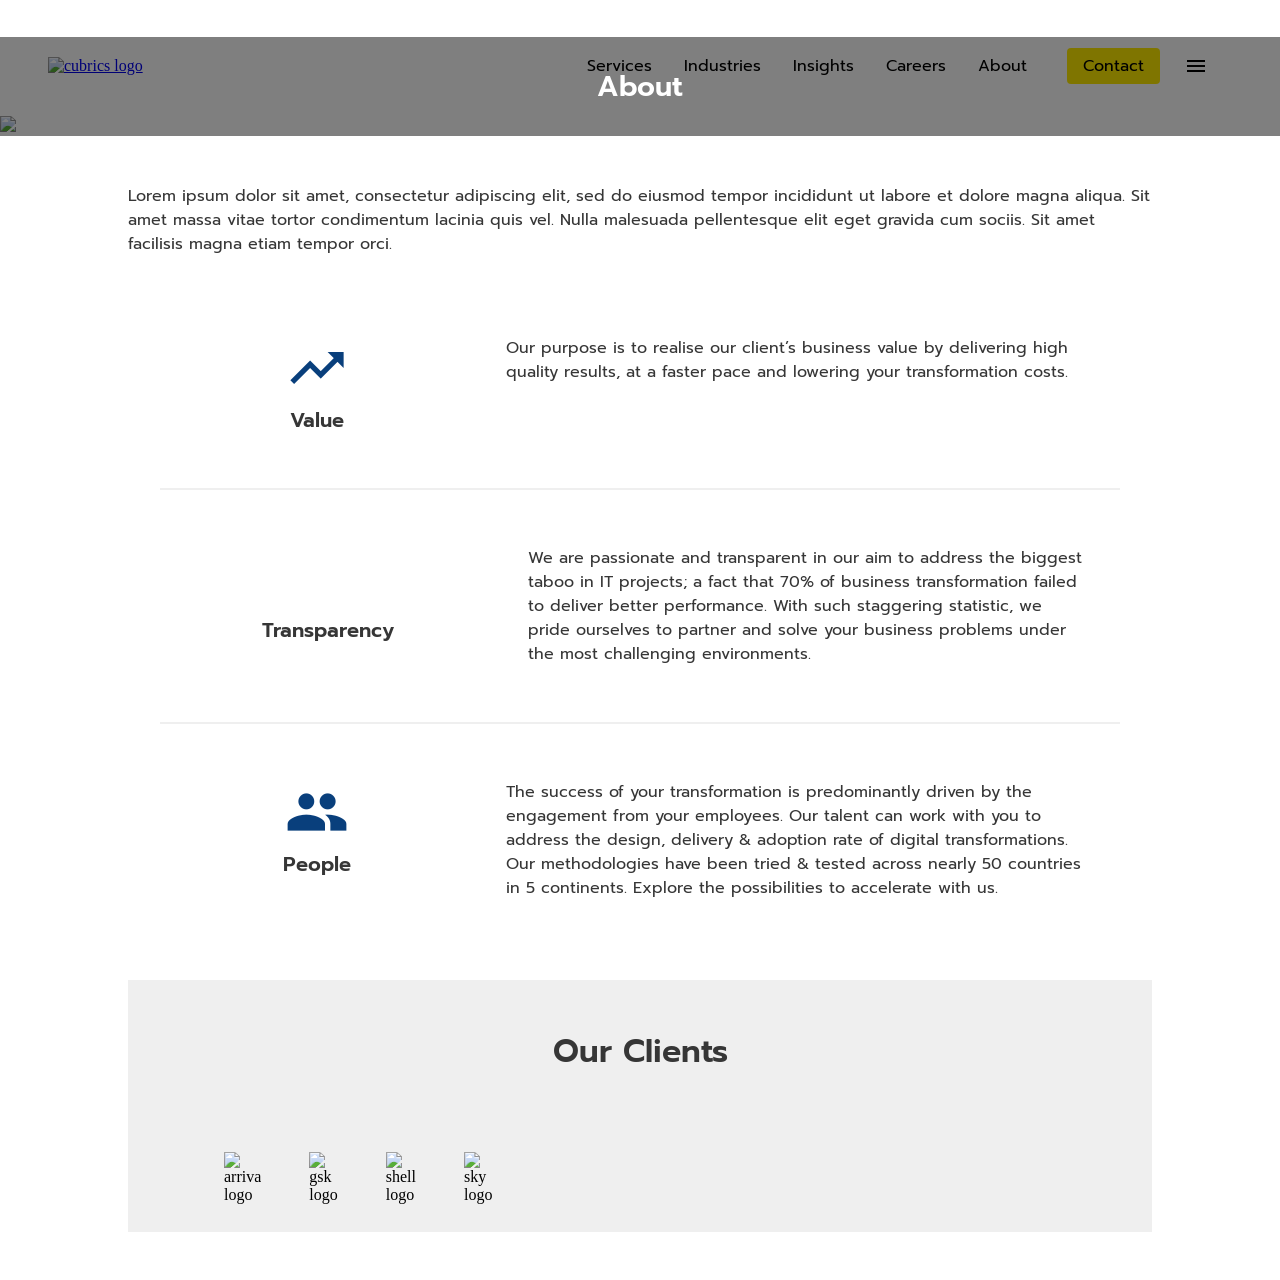
==== index.html @ ab149c29 "Add files via upload" ====
<!DOCTYPE html>
<html>
  <head>
    <meta
      charset="UTF-8"
      name="viewport"
      content="width=device-width, initial-scale=1"
    />
    <title>Cubrics - About</title>
    <link rel="stylesheet" type="text/css" href="./stylesheet.css" />
    <link rel="preconnect" href="https://fonts.gstatic.com" />
    <link
      href="https://fonts.googleapis.com/css2?family=Prompt&display=swap"
      rel="stylesheet"
    />
    <link
      rel="stylesheet"
      href="https://cdnjs.cloudflare.com/ajax/libs/font-awesome/4.7.0/css/font-awesome.min.css"
    />
    <link
      href="https://fonts.googleapis.com/icon?family=Material+Icons"
      rel="stylesheet"
    />
  </head>

  <body>
    <div class="container">
      <div class="navigation" id="myNavigation">
        <a href="https://www.cubrics.co.uk"
          ><img src="images/logo.png" alt="cubrics logo"
        /></a>
        <div class="navigationItems">
          <div>
            <a class="navigationButton" href="services.html">Services</a>
          </div>
          <div>
            <a class="navigationButton" href="industries.html">Industries</a>
          </div>
          <div>
            <a class="navigationButton" href="insights.html">Insights</a>
          </div>
          <div><a class="navigationButton" href="careers.html">Careers</a></div>
          <div><a class="navigationButton" href="about.html">About</a></div>
          <div class="navigationCta">
            <a href="mailto:margaret.khor@cubrics.co.uk"
              ><button class="primaryButton">Contact</button></a
            >
          </div>
          <a href="javascript:void(0);" onclick="myFunction()"
            ><span class="material-icons navigationHamburger">menu</span></a
          >
        </div>
      </div>
    </div>

    <div class="herobanner">
      <img src="images/hero-banner-shiny-building.png" />
      <div class="herobannerTextbox">
        <div class="herobannerText">About</div>
      </div>
    </div>

    <div class="content">
      <div class="paragraph">
        <p>
          Lorem ipsum dolor sit amet, consectetur adipiscing elit, sed do
          eiusmod tempor incididunt ut labore et dolore magna aliqua. Sit amet
          massa vitae tortor condimentum lacinia quis vel. Nulla malesuada
          pellentesque elit eget gravida cum sociis. Sit amet facilisis magna
          etiam tempor orci.
        </p>
      </div>

      <div class="cards">
        <div class="cardUSP">
          <div class="cardUSPIcon">
            <span class="material-icons md-64">trending_up</span>
            <h5>Value</h5>
          </div>
          <div class="cardUSPText">
            <p>
              Our purpose is to realise our client’s business value by
              delivering high quality results, at a faster pace and lowering
              your transformation costs.
            </p>
          </div>
        </div>
        <hr class="dividerCard" />
        <div class="cardUSP">
          <div class="cardUSPIcon">
            <span class="material-icons md-64">support</span>
            <h5>Transparency</h5>
          </div>
          <div class="cardUSPText">
            <p>
              We are passionate and transparent in our aim to address the
              biggest taboo in IT projects; a fact that 70% of business
              transformation failed to deliver better performance. With such
              staggering statistic, we pride ourselves to partner and solve your
              business problems under the most challenging environments.
            </p>
          </div>
        </div>
        <hr class="dividerCard" />
        <div class="cardUSP">
          <div class="cardUSPIcon">
            <span class="material-icons md-64">people</span>
            <h5>People</h5>
          </div>
          <div class="cardUSPText">
            <p>
              The success of your transformation is predominantly driven by the
              engagement from your employees. Our talent can work with you to
              address the design, delivery & adoption rate of digital
              transformations. Our methodologies have been tried & tested across
              nearly 50 countries in 5 continents. Explore the possibilities to
              accelerate with us.
            </p>
          </div>
        </div>
      </div>

      <div class="content-dark">
        <div class="contentHeader"><h3>Our Clients</h3></div>
        <div class="logoClients logoClient">
          <img
            class="logoClient"
            src="images/logo-arriva.png"
            alt="arriva logo"
          />
          <img class="logoClient" src="images/logo-gsk.png" alt="gsk logo" />
          <img
            class="logoClient"
            src="images/logo-shell.png"
            alt="shell logo"
          />
          <img class="logoClient" src="images/logo-sky.png" alt="sky logo" />
        </div>
      </div>
    </div>

    <script>
      function myFunction() {
        var x = document.getElementById("myNavigation");
        if (x.className === "navigation") {
          x.className += " responsive";
        } else {
          x.className = "navigation";
        }
      }
    </script>
  </body>
</html>
---- stylesheet.css ----
/* Body */
body {
  margin: 0px auto;
  background-color: #ffffff;
  /*
  background-color: blue;
  */
}

.container {
  max-width: 1284px;
  margin: auto;
  padding: 48px 48px 32px 48px;
}

.content {
  max-width: 1024px;
  margin: auto;
  padding: 0px 48px;
}

.content-dark {
  max-width: 1024px;
  margin: auto;
  padding: 0px 48px;
  background-color: #efefef;
}

@media screen and (max-width: 768px) {
  .container {
    padding: 24px 24px 16px 24px;
  }

  .content,
  .content-dark {
    padding: 0px 24px;
  }
}

/* Colour */
.primarycolourDefault {
  background-color: #1f7fd1;
}

.primarycolourLight {
  background-color: #e4f2ff;
}

.primarycolourDark {
  background-color: #093f7c;
}
.secondarycolourDefault {
  background-color: #ffec00;
}

.secondarycolourLight {
  background-color: #fff7b2;
}

.secondarycolourLightText {
  color: #ffffff;
}

.secondarycolourDark {
  background-color: #f4db00;
}

.tertiarycolourDefault {
  background-color: #f29100;
}

.tertiarycolourDefaultText {
  color: #202124;
}

.tertiarycolourLight {
  background-color: #ffdfb7;
}

.tertiarycolourDark {
  background-color: #e27e00;
}

/* Typography */
h1,
h2,
h3,
h4,
h5,
h6,
p,
.herobannerText {
  font-family: "prompt", Calibri, sans-serif;
  color: #363636;
  margin: 0px;
}

h1 {
  font-size: 48px;
  font-weight: 600;
  line-height: 64px;
}

h2 {
  font-size: 40px;
  font-weight: 600;
  line-height: 56px;
}

h3 {
  font-size: 32px;
  font-weight: 600;
  line-height: 48px;
}

h4 {
  font-size: 24px;
  font-weight: 600;
  line-height: 32px;
}

h5 {
  font-size: 20px;
  font-weight: 600;
  line-height: 24px;
}

h6 {
  font-size: 16px;
  font-weight: 600;
  line-height: 24px;
}

p {
  font-size: 16px;
  font-weight: 400;
  line-height: 24px;
}

/* Icons */
.material-icons.md-64 {
  font-size: 64px;
  color: #093f7c;
  margin-bottom: 8px;
}

/* Buttons */
.primaryButton {
  font-family: "prompt", Calibri, sans-serif;
  font-size: 16px;
  font-weight: 400;
  line-height: 24px;
  color: #000000;
  background-color: #ffec00;
  padding: 6px 16px;
  border: 0px;
  border-radius: 4px;
  cursor: pointer;
}

.primaryButton:hover {
  background-color: #fff7b2;
}

.primaryButton:active {
  background-color: #f4db00;
}

/* Card */
.cards {
  padding: 32px;
}

/* Card - Blocks */

.cardBlocks {
  display: flex;
  flex-direction: row;
  justify-content: space-between;
  background-color: #efefef;
  padding: 32px;
  border: none;
}

.cardBlock {
  flex: 1;
  flex-direction: column;
  align-items: center;
  background-color: #ffffff;
  padding: 0px 16px;
  border: none;
  border-radius: 4px;
  margin: 0px 16px;
}

.cardBlock p {
  padding: 16px 0px;
}

/* Card - Horizontal */
.cardHorizontal {
  display: flex;
  flex-direction: row;
  align-items: flex-start;
  padding: 32px;
  border: 2px solid #efefef;
  margin-bottom: 32px;
}

.cardHorizontal img {
  width: 30%;
}

.cardHorizontalParagraph {
  width: 70%;
  padding-left: 32px;
}

.cardHorizontalParagraph h5 {
  color: #1f7fd1;
  padding-bottom: 16px;
}

@media screen and (max-width: 768px) {
  .cardHorizontal {
    flex-direction: column;
    align-items: stretch;
  }

  .cardHorizontal img {
    width: auto;
    padding: 32px;
  }

  .cardHorizontalParagraph {
    width: auto;
    padding-left: 0px;
  }
}

.cardUSP {
  display: flex;
  flex-direction: row;
  padding: 48px 0px;
}

.cardUSPIcon {
  display: flex;
  flex-direction: column;
  width: 35%;
  text-align: center;
}

.cardUSPText {
  width: 65%;
  padding: 0px 32px;
}

@media screen and (max-width: 768px) {
  .cardUSPIcon {
    width: 40%;
  }

  .cardUSPText {
    width: 60%;
  }
}

@media screen and (min-width: 1284px) {
  .cardUSPIcon {
    width: 25%;
  }

  .cardUSPText {
    width: 75%;
  }
}

/* Divider */
.divider {
  height: 4px;
  background-color: #f29100;
  border: none;
  margin: 0% 40%;
}

.dividerCard {
  height: 2px;
  background-color: #efefef;
  border: none;
}

/* Headings */
.contentHeader {
  text-align: center;
  padding: 48px 0px 16px 0px;
}

/* Hero Banners */
.herobanner {
  position: relative;
}

.herobanner img {
  width: 100%;
  height: auto;
}

@media screen and (max-width: 768px) {
  .herobanner {
    max-height: 320px;
    overflow: hidden;
  }

  .herobanner img {
    min-height: 100%;
    min-width: 100%;
  }
}

@media screen and (min-width: 1284px) {
  .herobanner {
    max-height: 480px;
    overflow: hidden;
  }

  .herobanner img {
    min-height: 100%;
    min-width: 100%;
  }
}

.herobannerText {
  text-align: center;
  color: #ffffff;
  font-size: 28px;
  font-weight: 600;
  margin: 28px;
}

.herobannerTextbox {
  width: 100%;
  position: absolute;
  bottom: 0px;
  background: rgba(0, 0, 0, 0.5);
}

@media screen and (max-width: 768px) {
  .herobannerText {
    text-align: center;
    color: #ffffff;
    font-size: 24px;
    font-weight: 600;
    margin: 24px;
  }
}

@media screen and (min-width: 1284px) {
  .herobannerText {
    text-align: center;
    color: #ffffff;
    font-size: 32px;
    font-weight: 600;
    margin: 32px;
  }
}

/* Logo */
.logoClients {
  display: flex;
  flex-direction: row;
  height: 80px;
  width: 144px;
  margin: 48px 0px;
}

.logoClient {
  padding: 6px 24px;
}

/* Navigation */
.navigation {
  display: flex;
  justify-content: space-between;
  align-items: center;
  flex-wrap: wrap;
}

.navigation img {
  width: auto;
  height: 63px;
}

.navigationItems {
  display: flex;
  justify-content: flex-end;
  align-items: center;
}

.navigationButton {
  font-family: "prompt", Calibri, sans-serif;
  font-size: 16px;
  font-weight: 400;
  color: #000000;
  text-decoration: none;
  background-color: #ffffff;
  padding: 6px 16px;
  border: 0px;
  cursor: pointer;
}

.navigationButton:hover {
  border-bottom: 4px solid #ffec00;
}

.navigationButton:active {
  border-bottom: 4px solid #ffec00;
}

.navigationCta {
  margin-left: 24px;
}

.navigationHamburger {
  color: #000000;
  padding: 6px 24px;
}

@media screen and (max-width: 600px) {
  .navigation a:not(:first-child) {
    display: none;
  }
  .navigation a.material-icons {
    float: right;
    display: block;
  }
}

@media screen and (max-width: 600px) {
  .navigation.responsive {
    position: relative;
  }
  .navigation.responsive .icon {
    position: absolute;
    right: 0;
    top: 0;
  }
  .navigation.responsive a {
    float: none;
    display: block;
    text-align: left;
  }
  .navigation.responsive .dropdown {
    float: none;
  }
  .navigation.responsive .dropdown-content {
    position: relative;
  }
  .navigation.responsive .dropdown .dropbtn {
    display: block;
    width: 100%;
    text-align: left;
  }
}

/* Paragraph */
.paragraph {
  padding: 48px 0px 0px 0px;
}
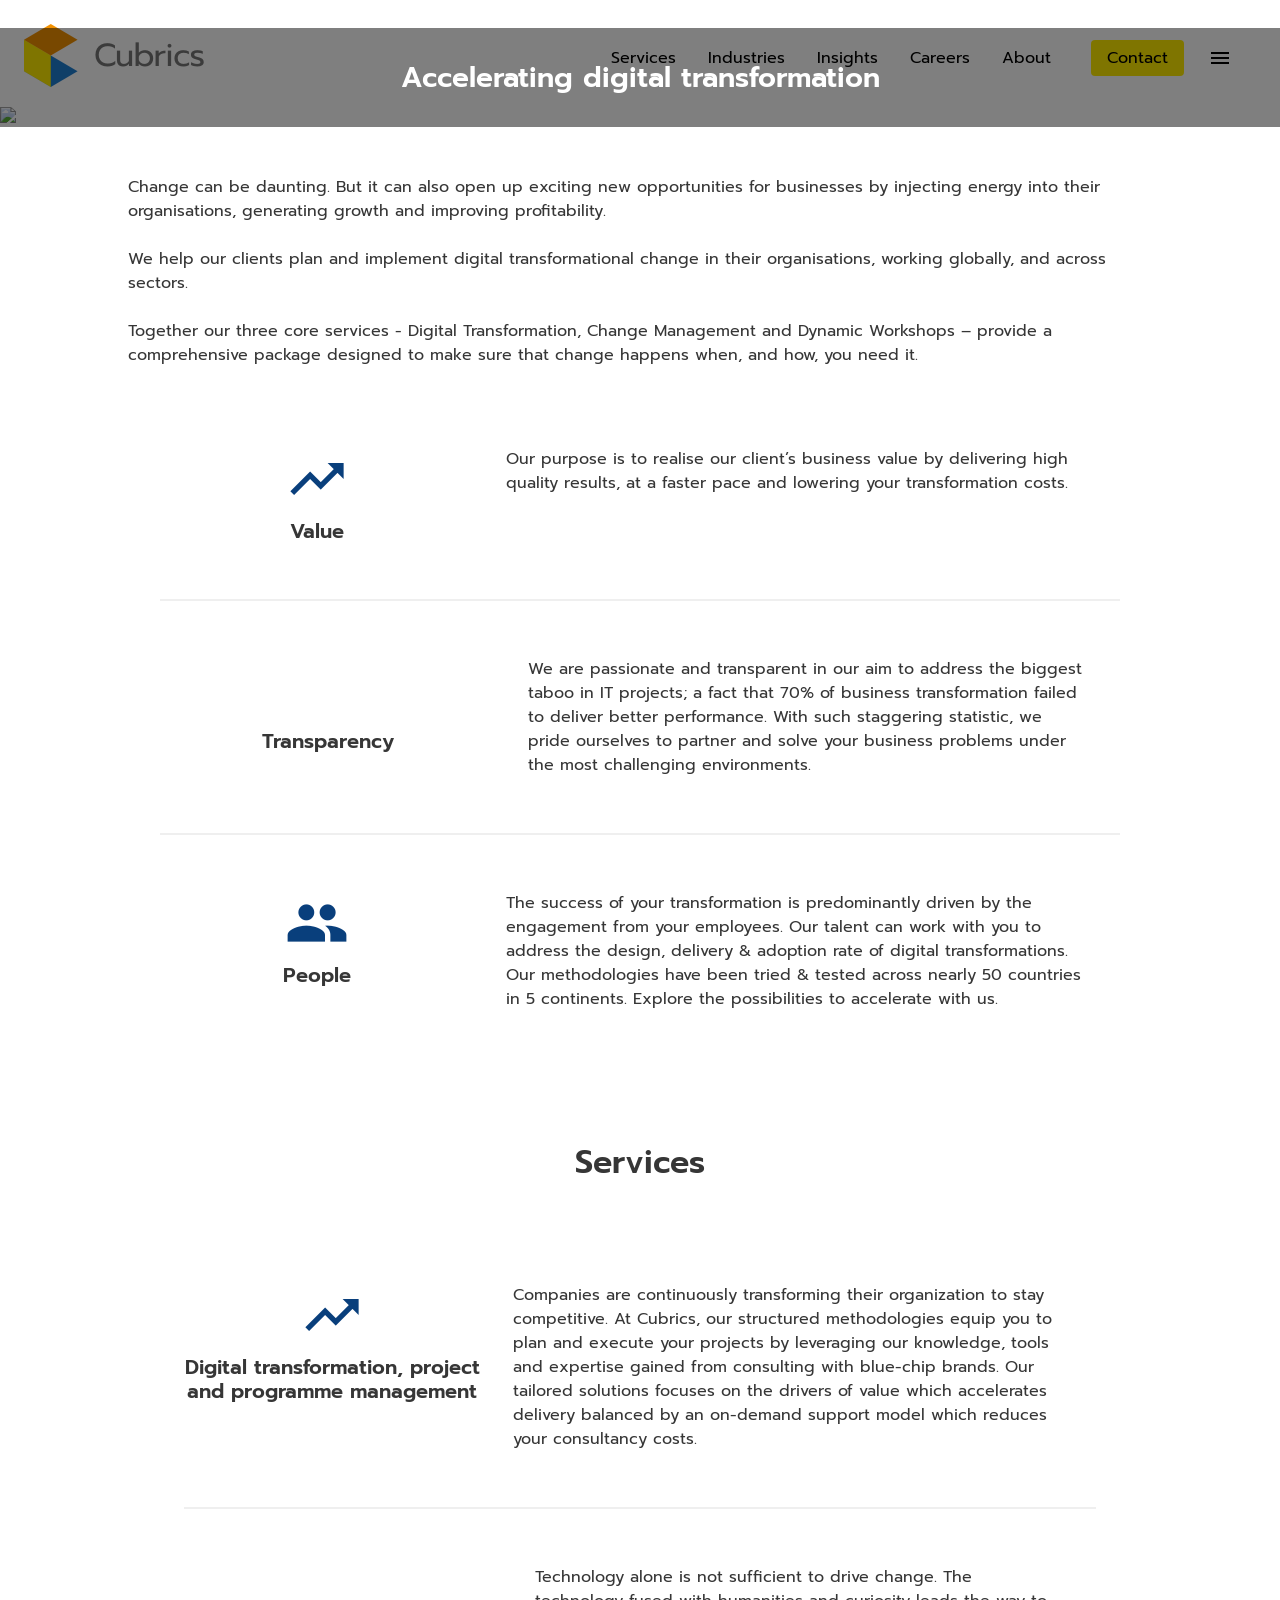
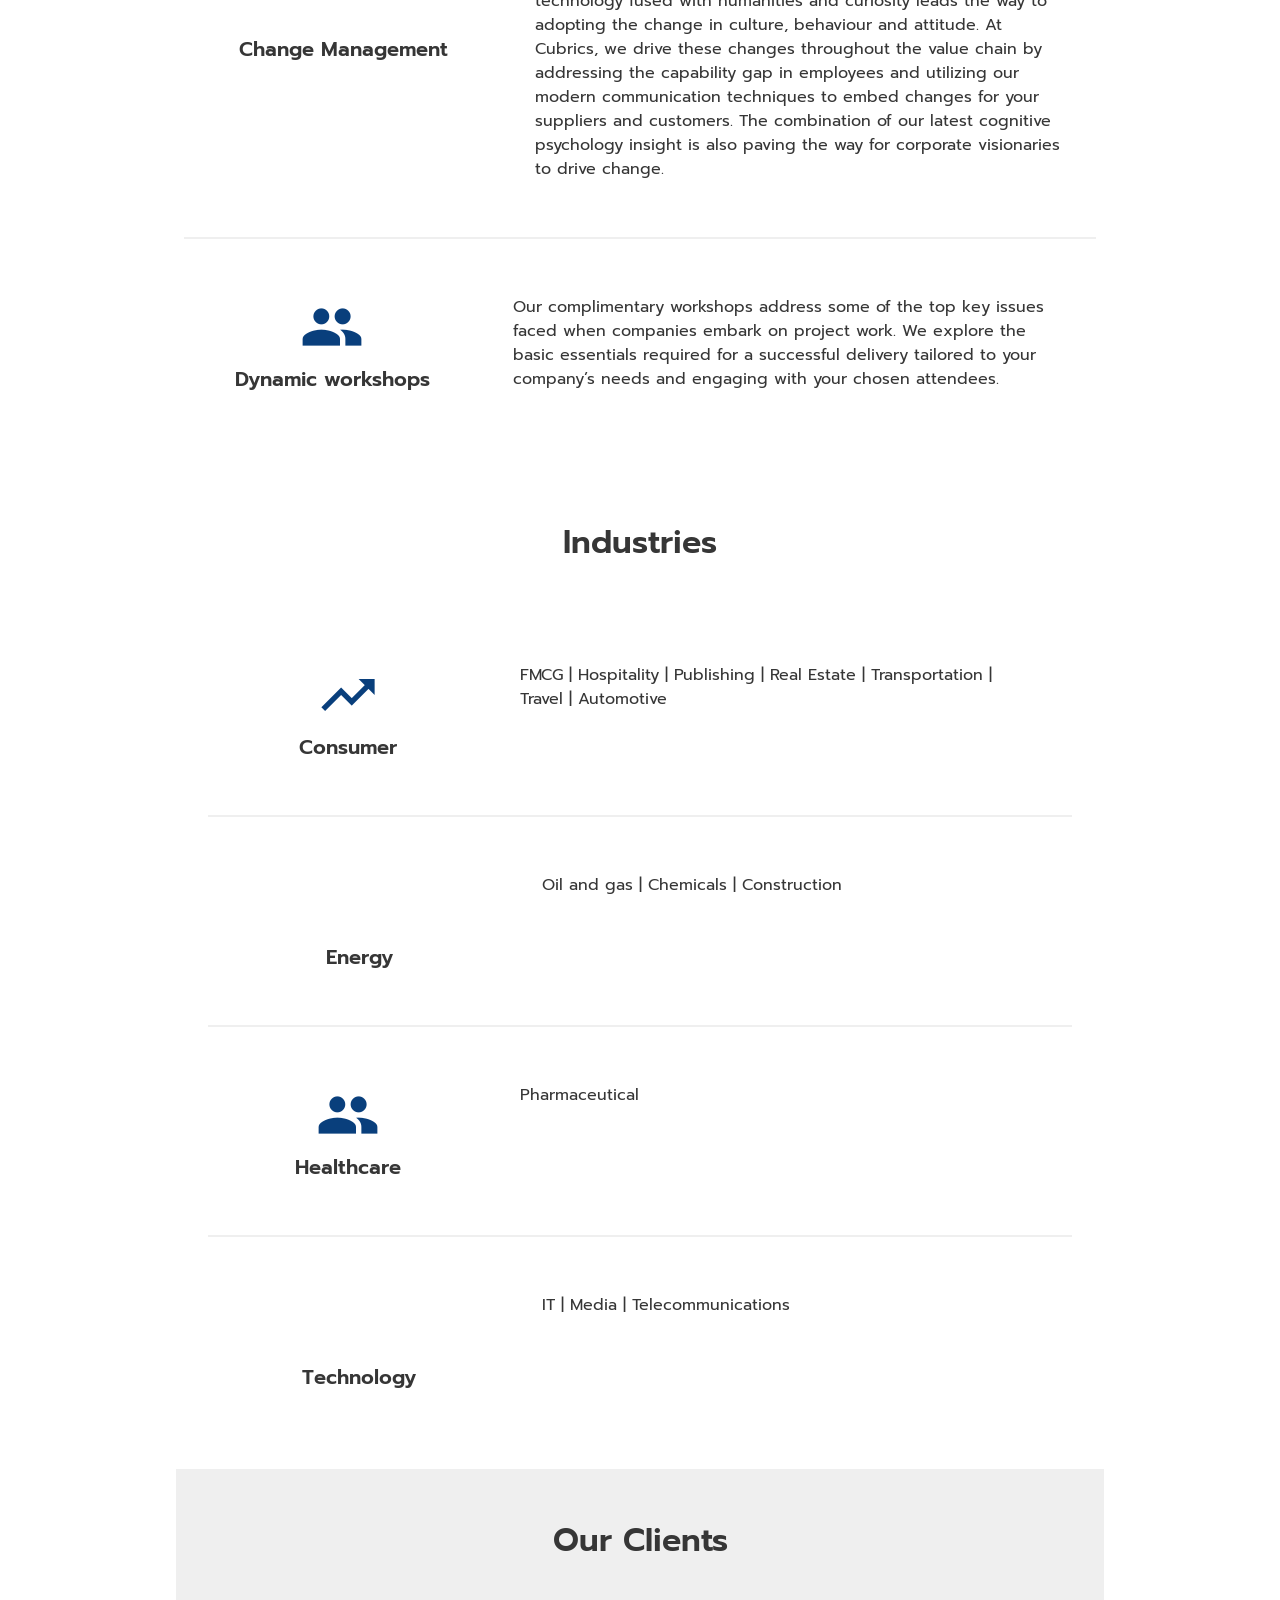
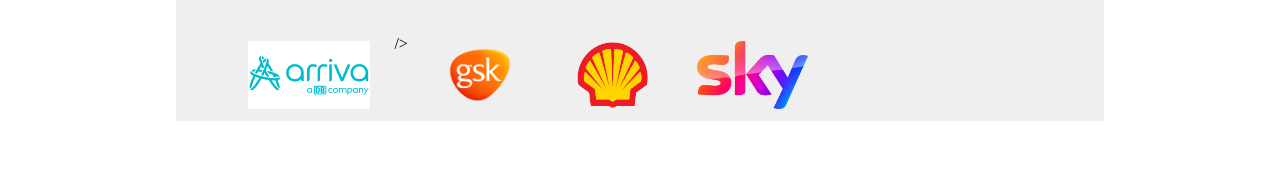
==== commit 281787e8: "Add files via upload" ====
--- a/index.html
+++ b/index.html
@@ -56,18 +56,19 @@
     <div class="herobanner">
       <img src="images/hero-banner-shiny-building.png" />
       <div class="herobannerTextbox">
-        <div class="herobannerText">About</div>
+        <div class="herobannerText">Accelerating digital transformation</div>
       </div>
     </div>
 
     <div class="content">
       <div class="paragraph">
         <p>
-          Lorem ipsum dolor sit amet, consectetur adipiscing elit, sed do
-          eiusmod tempor incididunt ut labore et dolore magna aliqua. Sit amet
-          massa vitae tortor condimentum lacinia quis vel. Nulla malesuada
-          pellentesque elit eget gravida cum sociis. Sit amet facilisis magna
-          etiam tempor orci.
+          Change can be daunting. But it can also open up exciting new opportunities for businesses by injecting 
+          energy into their organisations, generating growth and improving profitability. <br><br>
+          We help our clients plan and implement digital transformational change in their organisations, working globally, 
+          and across sectors. <br><br>
+          Together our three core services - Digital Transformation, Change Management and Dynamic Workshops – provide a 
+          comprehensive package designed to make sure that change happens when, and how, you need it. 
         </p>
       </div>
 
@@ -79,8 +80,7 @@
           </div>
           <div class="cardUSPText">
             <p>
-              Our purpose is to realise our client’s business value by
-              delivering high quality results, at a faster pace and lowering
+              Our purpose is to realise our client’s business value by delivering high quality results, at a faster pace and lowering
               your transformation costs.
             </p>
           </div>
@@ -120,13 +120,121 @@
         </div>
       </div>
 
+      <div class="content">
+        <div class="contentHeader">
+          <h3>Services</h3>
+        </div>
+
+        <div class="cards">
+          <div class="cardUSP">
+            <div class="cardUSPIcon">
+              <span class="material-icons md-64">trending_up</span>
+              <h5>Digital transformation, project and programme management</h5>
+            </div>
+            <div class="cardUSPText">
+              <p>
+                Companies are continuously transforming their organization to stay competitive. At Cubrics, 
+                our structured methodologies equip you to plan and execute your projects by leveraging our knowledge, 
+                tools and expertise gained from consulting with blue-chip brands. Our tailored solutions focuses on the 
+                drivers of value which accelerates delivery balanced by an on-demand support model which reduces your 
+                consultancy costs.
+              </p>
+            </div>
+          </div>
+          <hr class="dividerCard" />
+          <div class="cardUSP">
+            <div class="cardUSPIcon">
+              <span class="material-icons md-64">support</span>
+              <h5>Change Management</h5>
+            </div>
+            <div class="cardUSPText">
+              <p>
+                Technology alone is not sufficient to drive change. The technology fused with humanities and curiosity 
+                leads the way to adopting the change in culture, behaviour and attitude. At Cubrics, we drive these 
+                changes throughout the value chain by addressing the capability gap in employees and utilizing our modern 
+                communication techniques to embed changes for your suppliers and customers. The combination of our latest 
+                cognitive psychology insight is also paving the way for corporate visionaries to drive change.
+              </p>
+            </div>
+          </div>
+          <hr class="dividerCard" />
+          <div class="cardUSP">
+            <div class="cardUSPIcon">
+              <span class="material-icons md-64">people</span>
+              <h5>Dynamic workshops</h5>
+            </div>
+            <div class="cardUSPText">
+              <p>
+                Our complimentary workshops address some of the top key issues faced when companies embark on project work. 
+                We explore the basic essentials required for a successful delivery tailored to your company’s needs and engaging 
+                with your chosen attendees.
+              </p>
+            </div>
+          </div>
+        </div>
+
+        <div class="content">
+          <div class="contentHeader">
+            <h3>Industries</h3>
+          </div>
+
+          <div class="cards">
+            <div class="cardUSP">
+              <div class="cardUSPIcon">
+                <span class="material-icons md-64">trending_up</span>
+                <h5>Consumer</h5>
+              </div>
+              <div class="cardUSPText">
+                <p>
+                  FMCG | Hospitality | Publishing | Real Estate | Transportation | Travel | Automotive 
+                </p>
+              </div>
+            </div>
+            <hr class="dividerCard" />
+            <div class="cardUSP">
+              <div class="cardUSPIcon">
+                <span class="material-icons md-64">support</span>
+                <h5>Energy</h5>
+              </div>
+              <div class="cardUSPText">
+                <p>
+                  Oil and gas | Chemicals | Construction
+                </p>
+              </div>
+            </div>
+            <hr class="dividerCard" />
+            <div class="cardUSP">
+              <div class="cardUSPIcon">
+                <span class="material-icons md-64">people</span>
+                <h5>Healthcare</h5>
+              </div>
+              <div class="cardUSPText">
+                <p>
+                  Pharmaceutical
+                </p>
+              </div>
+            </div>
+            <hr class="dividerCard" />
+            <div class="cardUSP">
+              <div class="cardUSPIcon">
+                <span class="material-icons md-64">support</span>
+                <h5>Technology</h5>
+              </div>
+              <div class="cardUSPText">
+                <p>
+                  IT | Media | Telecommunications
+                </p>
+              </div>
+            </div>
+          </div>
+
       <div class="content-dark">
         <div class="contentHeader"><h3>Our Clients</h3></div>
         <div class="logoClients logoClient">
           <img
             class="logoClient"
             src="images/logo-arriva.png"
-            alt="arriva logo"
+            alt="arriva logo" style="max-width: 900px;" /></a>
           />
           <img class="logoClient" src="images/logo-gsk.png" alt="gsk logo" />
           <img
--- a/stylesheet.css
+++ b/stylesheet.css
@@ -22,11 +22,11 @@
 .content-dark {
   max-width: 1024px;
   margin: auto;
-  padding: 0px 48px;
+  padding: 0px 8px;
   background-color: #efefef;
 }
 
-@media screen and (max-width: 768px) {
+@media screen and (max-width: 4048px) {
   .container {
     padding: 24px 24px 16px 24px;
   }
@@ -89,6 +89,8 @@
 h5,
 h6,
 p,
+ol,
+li,
 .herobannerText {
   font-family: "prompt", Calibri, sans-serif;
   color: #363636;
@@ -131,7 +133,7 @@
   line-height: 24px;
 }
 
-p {
+p, ol, li {
   font-size: 16px;
   font-weight: 400;
   line-height: 24px;
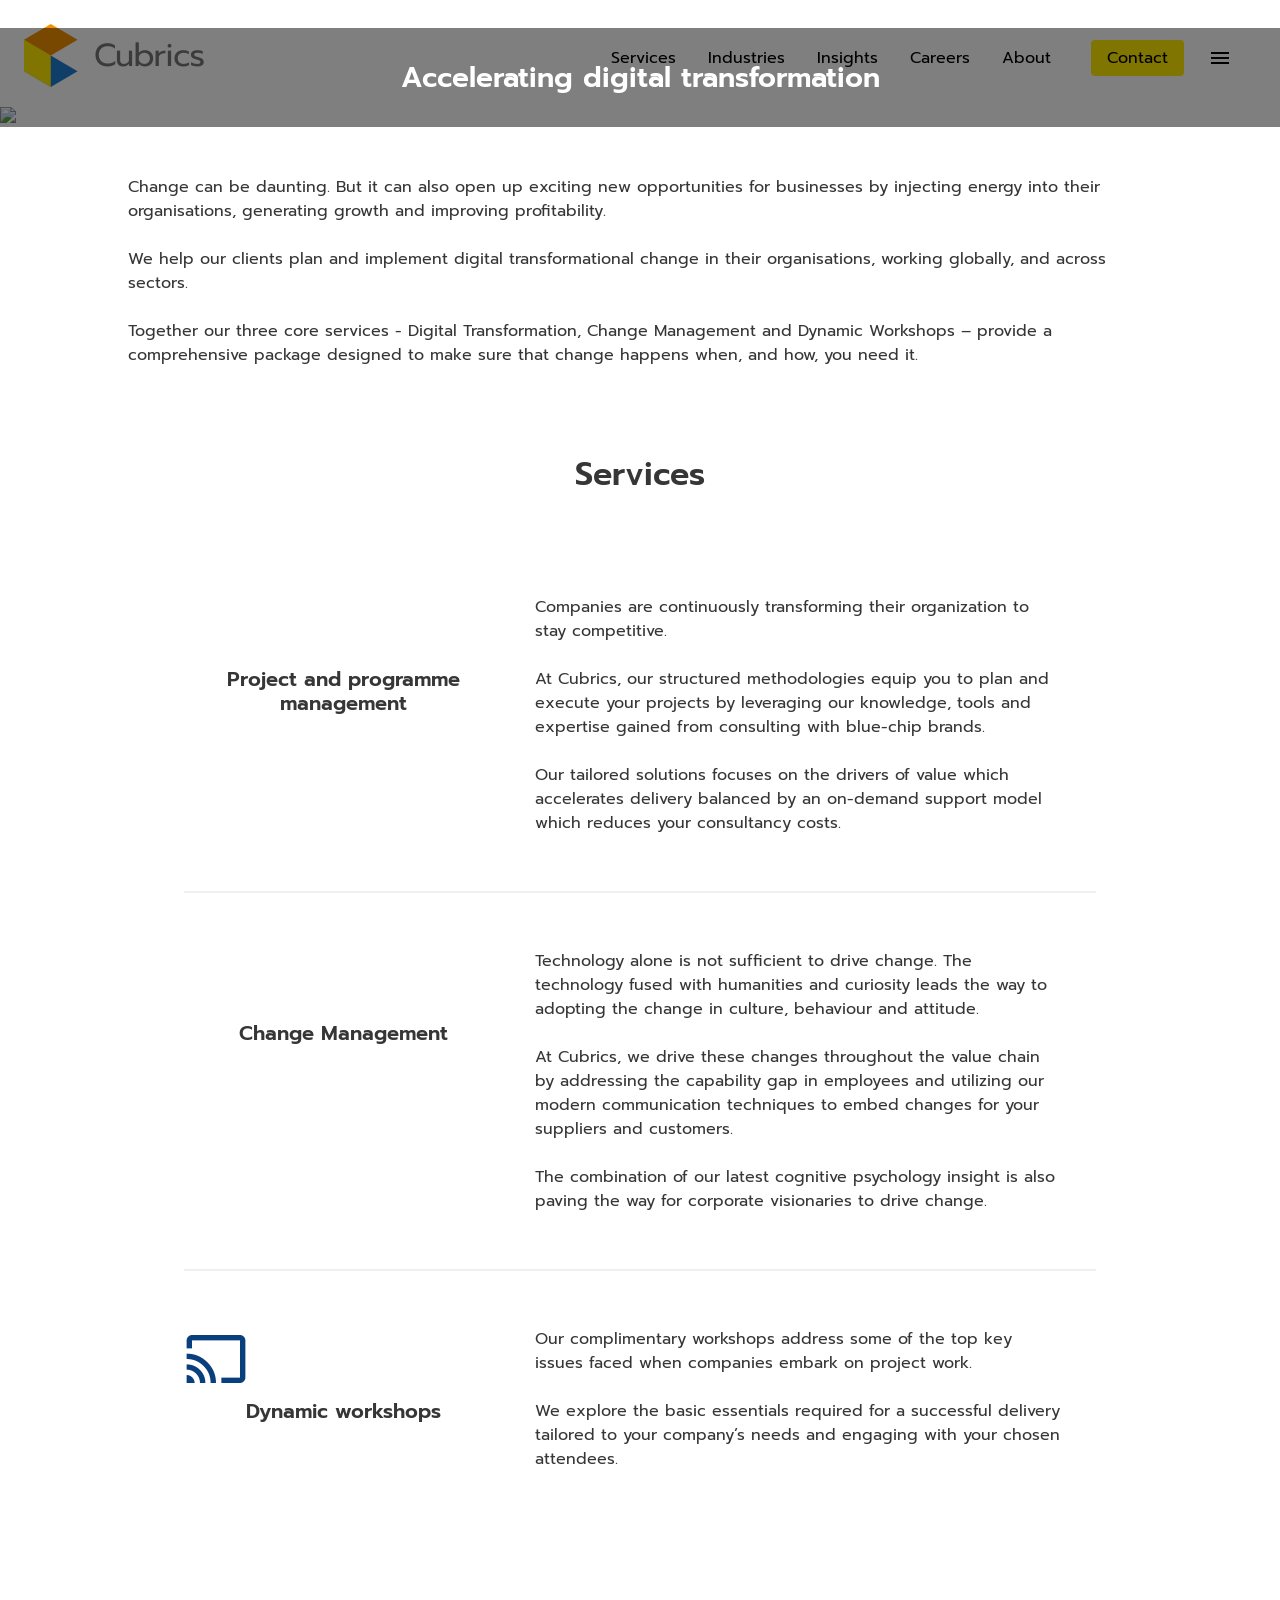
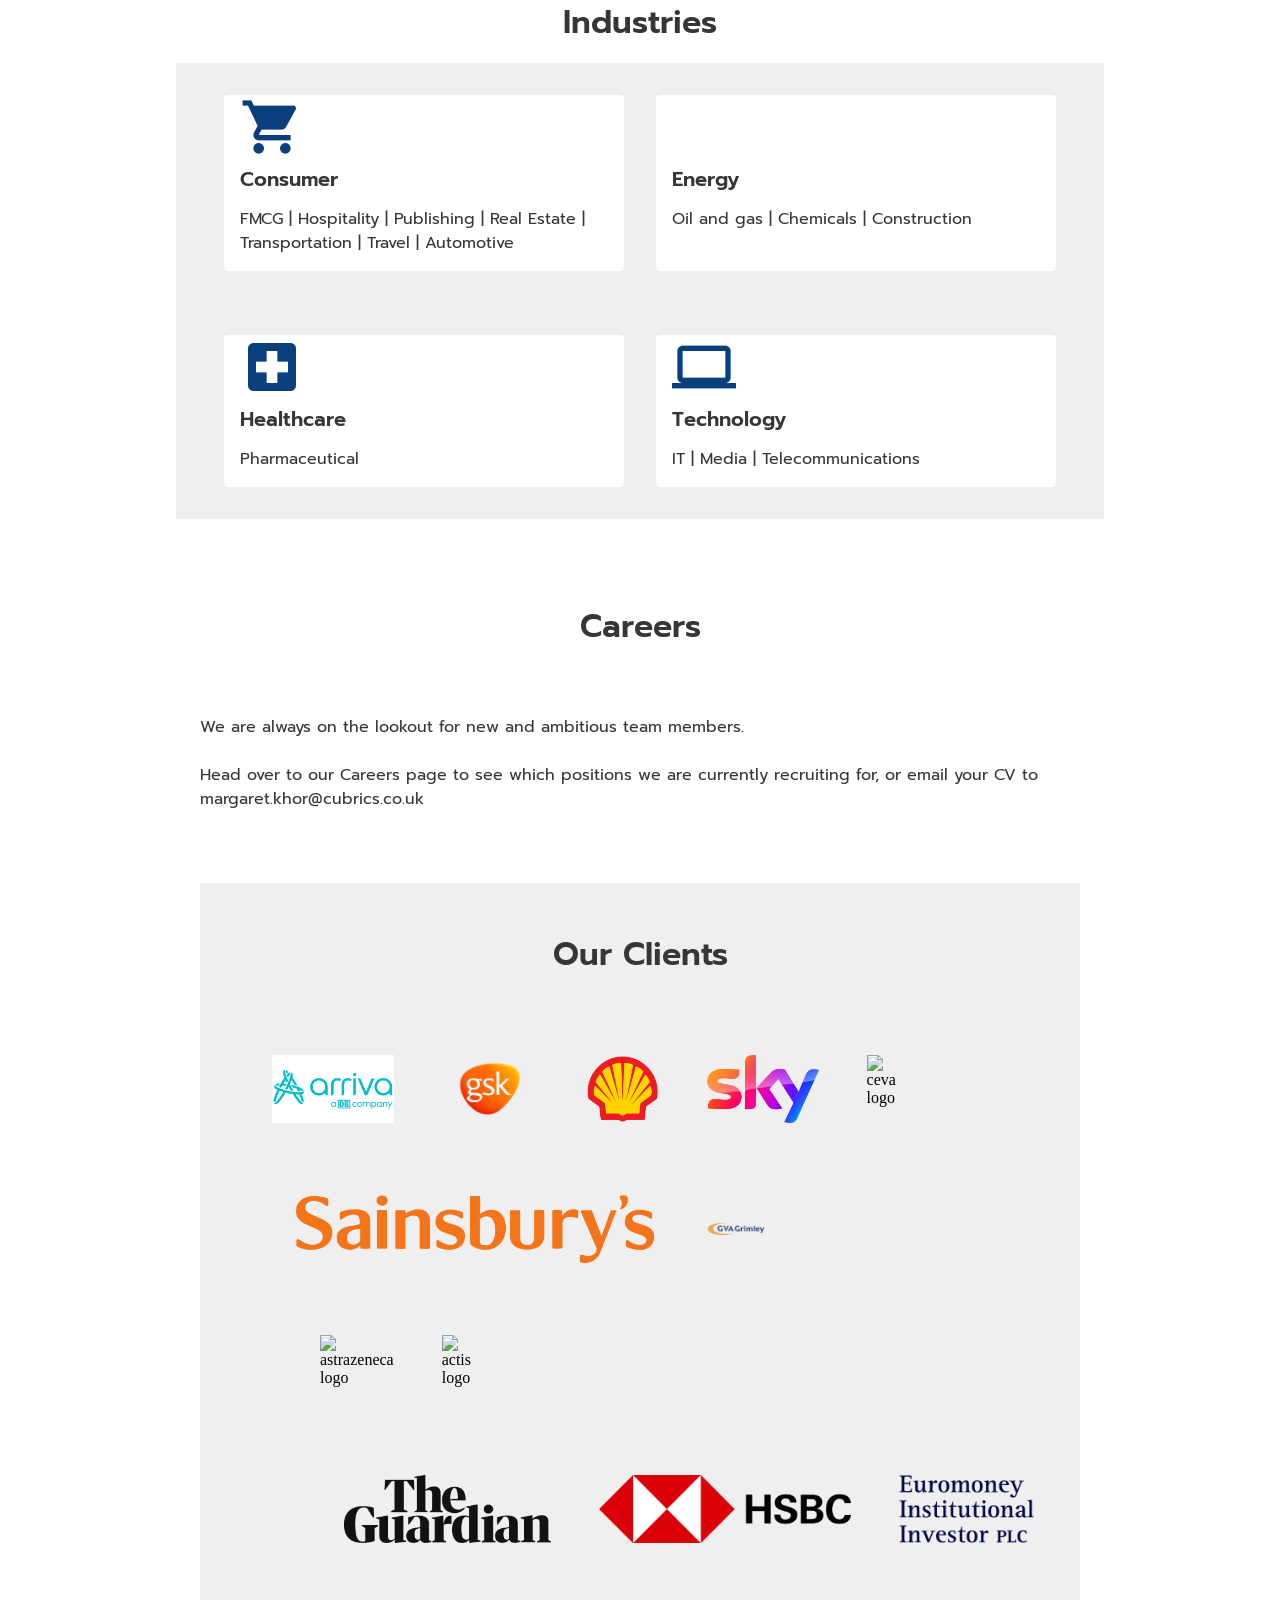
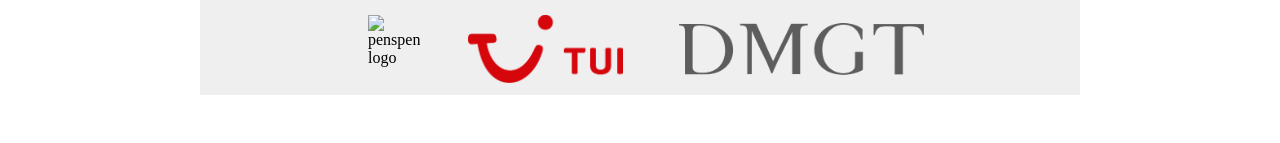
==== commit c269545a: "Add files via upload" ====
--- a/index.html
+++ b/index.html
@@ -6,7 +6,7 @@
       name="viewport"
       content="width=device-width, initial-scale=1"
     />
-    <title>Cubrics - About</title>
+    <title>Cubrics - Home</title>
     <link rel="stylesheet" type="text/css" href="./stylesheet.css" />
     <link rel="preconnect" href="https://fonts.gstatic.com" />
     <link
@@ -71,54 +71,7 @@
           comprehensive package designed to make sure that change happens when, and how, you need it. 
         </p>
       </div>
-
-      <div class="cards">
-        <div class="cardUSP">
-          <div class="cardUSPIcon">
-            <span class="material-icons md-64">trending_up</span>
-            <h5>Value</h5>
-          </div>
-          <div class="cardUSPText">
-            <p>
-              Our purpose is to realise our client’s business value by delivering high quality results, at a faster pace and lowering
-              your transformation costs.
-            </p>
-          </div>
-        </div>
-        <hr class="dividerCard" />
-        <div class="cardUSP">
-          <div class="cardUSPIcon">
-            <span class="material-icons md-64">support</span>
-            <h5>Transparency</h5>
-          </div>
-          <div class="cardUSPText">
-            <p>
-              We are passionate and transparent in our aim to address the
-              biggest taboo in IT projects; a fact that 70% of business
-              transformation failed to deliver better performance. With such
-              staggering statistic, we pride ourselves to partner and solve your
-              business problems under the most challenging environments.
-            </p>
-          </div>
-        </div>
-        <hr class="dividerCard" />
-        <div class="cardUSP">
-          <div class="cardUSPIcon">
-            <span class="material-icons md-64">people</span>
-            <h5>People</h5>
-          </div>
-          <div class="cardUSPText">
-            <p>
-              The success of your transformation is predominantly driven by the
-              engagement from your employees. Our talent can work with you to
-              address the design, delivery & adoption rate of digital
-              transformations. Our methodologies have been tried & tested across
-              nearly 50 countries in 5 continents. Explore the possibilities to
-              accelerate with us.
-            </p>
-          </div>
-        </div>
-      </div>
+      <br><br>
 
       <div class="content">
         <div class="contentHeader">
@@ -128,14 +81,14 @@
         <div class="cards">
           <div class="cardUSP">
             <div class="cardUSPIcon">
-              <span class="material-icons md-64">trending_up</span>
-              <h5>Digital transformation, project and programme management</h5>
+              <span class="material-icons md-64">manage_accounts</span>
+              <h5>Project and programme management</h5>
             </div>
             <div class="cardUSPText">
               <p>
-                Companies are continuously transforming their organization to stay competitive. At Cubrics, 
+                Companies are continuously transforming their organization to stay competitive. <br><br>At Cubrics, 
                 our structured methodologies equip you to plan and execute your projects by leveraging our knowledge, 
-                tools and expertise gained from consulting with blue-chip brands. Our tailored solutions focuses on the 
+                tools and expertise gained from consulting with blue-chip brands. <br><br>Our tailored solutions focuses on the 
                 drivers of value which accelerates delivery balanced by an on-demand support model which reduces your 
                 consultancy costs.
               </p>
@@ -144,15 +97,15 @@
           <hr class="dividerCard" />
           <div class="cardUSP">
             <div class="cardUSPIcon">
-              <span class="material-icons md-64">support</span>
+              <span class="material-icons md-64">change_circle</span>
               <h5>Change Management</h5>
             </div>
             <div class="cardUSPText">
               <p>
                 Technology alone is not sufficient to drive change. The technology fused with humanities and curiosity 
-                leads the way to adopting the change in culture, behaviour and attitude. At Cubrics, we drive these 
+                leads the way to adopting the change in culture, behaviour and attitude. <br><br>At Cubrics, we drive these 
                 changes throughout the value chain by addressing the capability gap in employees and utilizing our modern 
-                communication techniques to embed changes for your suppliers and customers. The combination of our latest 
+                communication techniques to embed changes for your suppliers and customers. <br><br>The combination of our latest 
                 cognitive psychology insight is also paving the way for corporate visionaries to drive change.
               </p>
             </div>
@@ -160,12 +113,12 @@
           <hr class="dividerCard" />
           <div class="cardUSP">
             <div class="cardUSPIcon">
-              <span class="material-icons md-64">people</span>
+              <span class="material-icons md-64">cast_for_education</span>
               <h5>Dynamic workshops</h5>
             </div>
             <div class="cardUSPText">
               <p>
-                Our complimentary workshops address some of the top key issues faced when companies embark on project work. 
+                Our complimentary workshops address some of the top key issues faced when companies embark on project work. <br><br>
                 We explore the basic essentials required for a successful delivery tailored to your company’s needs and engaging 
                 with your chosen attendees.
               </p>
@@ -178,74 +131,89 @@
             <h3>Industries</h3>
           </div>
 
-          <div class="cards">
-            <div class="cardUSP">
-              <div class="cardUSPIcon">
-                <span class="material-icons md-64">trending_up</span>
-                <h5>Consumer</h5>
-              </div>
-              <div class="cardUSPText">
-                <p>
-                  FMCG | Hospitality | Publishing | Real Estate | Transportation | Travel | Automotive 
-                </p>
-              </div>
-            </div>
-            <hr class="dividerCard" />
-            <div class="cardUSP">
-              <div class="cardUSPIcon">
-                <span class="material-icons md-64">support</span>
-                <h5>Energy</h5>
-              </div>
-              <div class="cardUSPText">
-                <p>
-                  Oil and gas | Chemicals | Construction
-                </p>
-              </div>
-            </div>
-            <hr class="dividerCard" />
-            <div class="cardUSP">
-              <div class="cardUSPIcon">
-                <span class="material-icons md-64">people</span>
-                <h5>Healthcare</h5>
-              </div>
-              <div class="cardUSPText">
-                <p>
-                  Pharmaceutical
-                </p>
-              </div>
-            </div>
-            <hr class="dividerCard" />
-            <div class="cardUSP">
-              <div class="cardUSPIcon">
-                <span class="material-icons md-64">support</span>
-                <h5>Technology</h5>
-              </div>
-              <div class="cardUSPText">
-                <p>
-                  IT | Media | Telecommunications
-                </p>
-              </div>
-            </div>
-          </div>
+          <div class="cardBlocks">
+            <div class="cardBlock">
+              <span class="material-icons md-64">shopping_cart</span>
+              <div class="contentHeader1"><h5>Consumer</h5></div>
+              <p>
+                FMCG | Hospitality | Publishing | Real Estate | Transportation | Travel | Automotive
+              </p>
+            </div>
+            <div class="cardBlock">
+              <span class="material-icons md-64">bolt</span>
+              <div class="contentHeader1"><h5>Energy</h5></div>
+              <p>
+                Oil and gas | Chemicals | Construction
+              </p>
+            </div>
+          </div>
+          <div class="cardBlocks">
+            <div class="cardBlock">
+              <span class="material-icons md-64">local_hospital</span>
+              <div class="contentHeader1"><h5>Healthcare</h5></div>
+              <p>
+                Pharmaceutical
+              </p>
+            </div>
+            <div class="cardBlock">
+              <span class="material-icons md-64">computer</span>
+              <div class="contentHeader1"><h5>Technology</h5></div>
+              <p>
+                IT | Media | Telecommunications 
+              </p>
+            </div>
+          </div>
+        </div>
+        <br><br>
+
+        <div class="content">
+          <div class="contentHeader">
+            <h3>Careers</h3>
+          </div>
+          <div class="content">
+            <div class="paragraph">
+              <p>
+                We are always on the lookout for new and ambitious team members. <br><br>
+                Head over to our Careers page to see which positions we are currently recruiting for, 
+                or email your CV to margaret.khor@cubrics.co.uk 
+              </p>
+            </div>
+            <br><br>
+            <br><br>
 
       <div class="content-dark">
         <div class="contentHeader"><h3>Our Clients</h3></div>
         <div class="logoClients logoClient">
-          <img
-            class="logoClient"
-            src="images/logo-arriva.png"
-            alt="arriva logo" style="max-width: 900px;" /></a>
-          />
-          <img class="logoClient" src="images/logo-gsk.png" alt="gsk logo" />
-          <img
-            class="logoClient"
-            src="images/logo-shell.png"
-            alt="shell logo"
-          />
+          <img class="logoClient" src="images/logo-arriva.png" alt="arriva logo"/>
+          <img class="logoClient" src="images/logo-gsk.png" alt="gsk logo"/>
+          <img class="logoClient" src="images/logo-shell.png" alt="shell logo"/>
           <img class="logoClient" src="images/logo-sky.png" alt="sky logo" />
-        </div>
-      </div>
+          <img class="logoClient" src="images/logo-ceva.jpg" alt="ceva logo" />
+        </div>
+    <div class="content-dark">
+      <div class="logoClients logoClient">
+        <img class="logoClient" src="images/logo-sainsburys.png" alt="sainsburys logo"/>
+        <img class="logoClient" src="images/logo-gva-grimley.png" alt="gva grimley logo"/>
+      </div>
+     <div class="content-dark">
+        <div class="logoClients logoClient">
+          <img class="logoClient" src="images/logo-astrazeneca.png" alt="astrazeneca logo"/>
+          <img class="logoClient" src="images/logo-actis.png" alt="actis logo"/>
+        </div>
+    <div class="content-dark">
+        <div class="logoClients logoClient">
+          <img class="logoClient" src="images/logo-guardian.png" alt="guardian logo"/>
+          <img class="logoClient" src="images/logo-hsbc.png" alt="hsbc logo"/>
+          <img class="logoClient" src="images/logo-euromoney.png" alt="euromoney logo"/>
+        </div>
+     <div class="content-dark">
+         <div class="logoClients logoClient">
+            <img class="logoClient" src="images/logo-penspen.jpg" alt="penspen logo" />
+            <img class="logoClient" src="images/logo-tui.png" alt="tui logo"/>
+            <img class="logoClient" src="images/logo-dmgt.png" alt="dmgt logo" />
+          </div>
     </div>
+  </div>
 
     <script>
       function myFunction() {
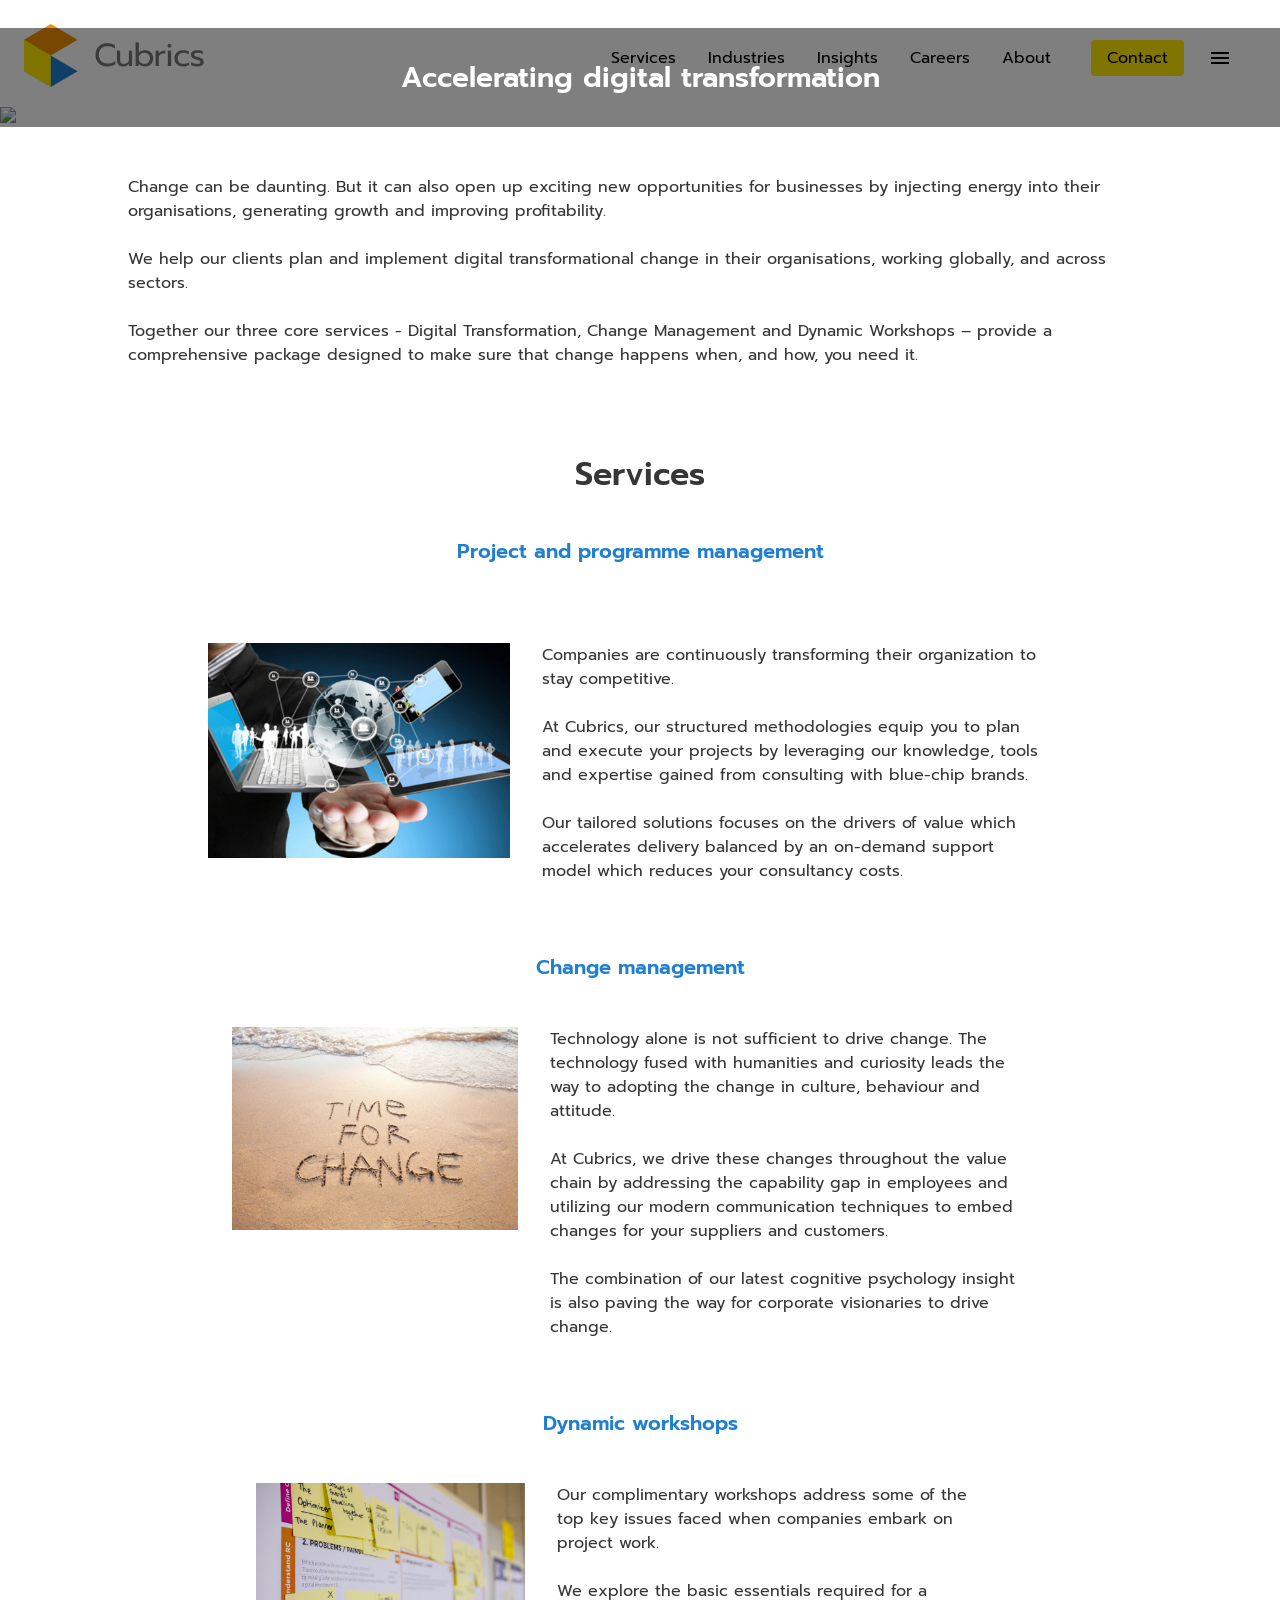
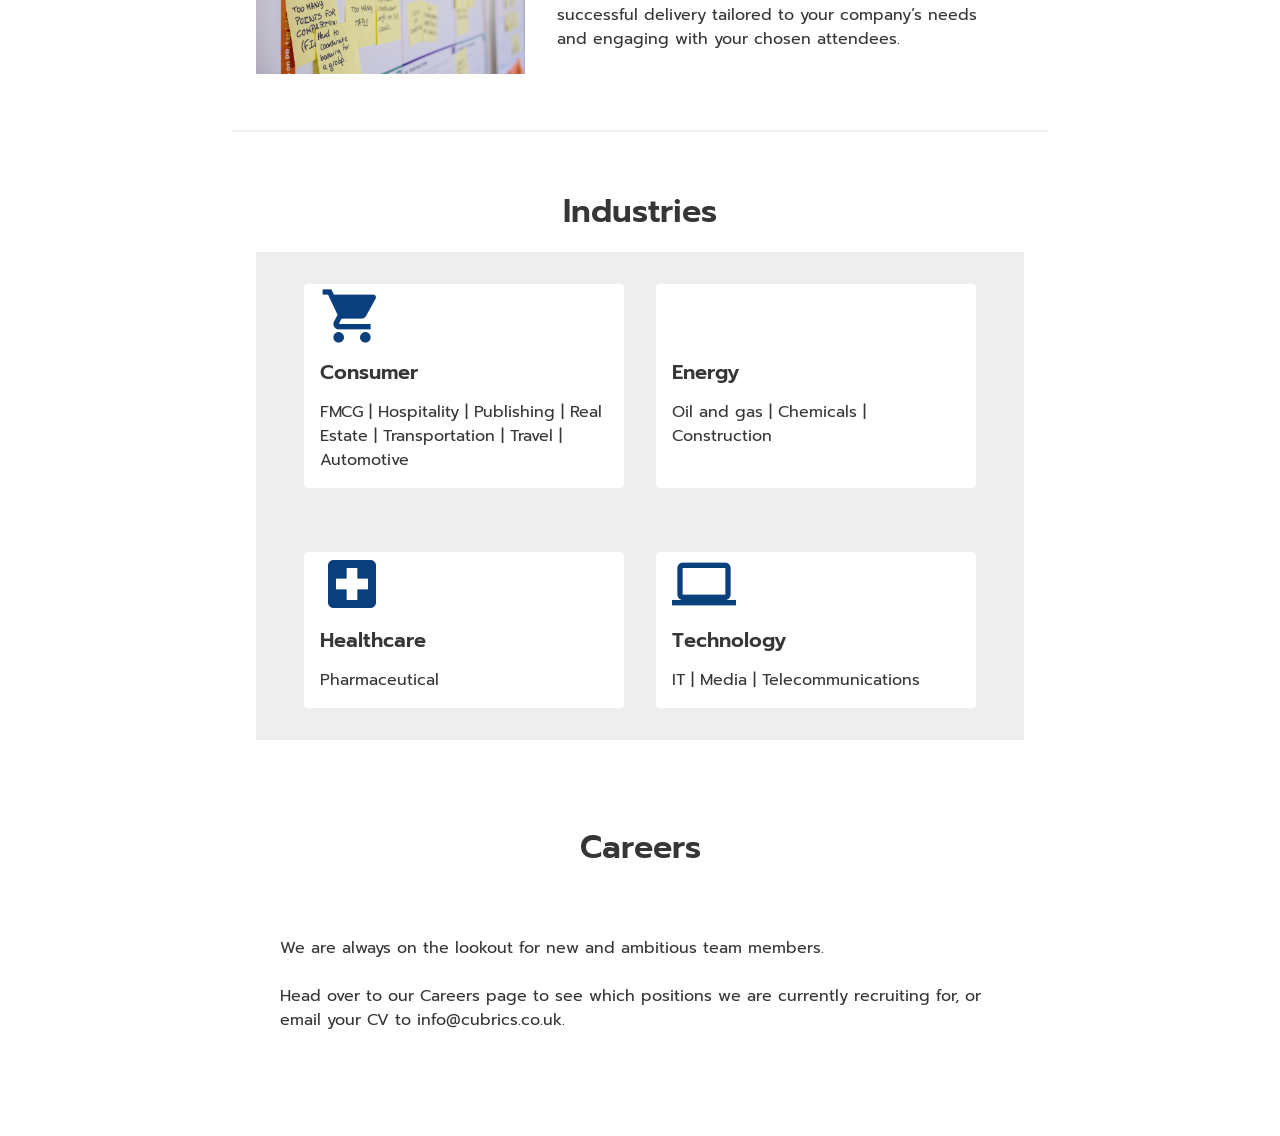
==== commit 63bdd469: "Add files via upload" ====
--- a/index.html
+++ b/index.html
@@ -78,11 +78,15 @@
           <h3>Services</h3>
         </div>
 
+        <div class="content">
+          <div class="contentHeader2">
+            <h5>Project and programme management</h5>
+          </div>
+
         <div class="cards">
           <div class="cardUSP">
             <div class="cardUSPIcon">
-              <span class="material-icons md-64">manage_accounts</span>
-              <h5>Project and programme management</h5>
+              <img src="images/services-project-mgmt.png" alt="cubrics logo"/>
             </div>
             <div class="cardUSPText">
               <p>
@@ -94,11 +98,15 @@
               </p>
             </div>
           </div>
-          <hr class="dividerCard" />
+
+          <div class="content">
+            <div class="contentHeader2">
+              <h5>Change management</h5>
+            </div>
+
           <div class="cardUSP">
             <div class="cardUSPIcon">
-              <span class="material-icons md-64">change_circle</span>
-              <h5>Change Management</h5>
+              <img src="images/services-change-mgmt.png" alt="cubrics logo"/>
             </div>
             <div class="cardUSPText">
               <p>
@@ -110,11 +118,15 @@
               </p>
             </div>
           </div>
-          <hr class="dividerCard" />
+          
+          <div class="content">
+            <div class="contentHeader2">
+              <h5>Dynamic workshops</h5>
+            </div>
+
           <div class="cardUSP">
             <div class="cardUSPIcon">
-              <span class="material-icons md-64">cast_for_education</span>
-              <h5>Dynamic workshops</h5>
+              <img src="images/services-dynamic-workshops.png" alt="cubrics logo"/>
             </div>
             <div class="cardUSPText">
               <p>
@@ -126,6 +138,8 @@
           </div>
         </div>
 
+        <hr class="dividerCard" />
+
         <div class="content">
           <div class="contentHeader">
             <h3>Industries</h3>
@@ -173,47 +187,13 @@
           <div class="content">
             <div class="paragraph">
               <p>
-                We are always on the lookout for new and ambitious team members. <br><br>
+                We are always on the lookout for new and ambitious team members.<br><br>
                 Head over to our Careers page to see which positions we are currently recruiting for, 
-                or email your CV to margaret.khor@cubrics.co.uk 
+                or email your CV to info@cubrics.co.uk. 
               </p>
             </div>
             <br><br>
             <br><br>
-
-      <div class="content-dark">
-        <div class="contentHeader"><h3>Our Clients</h3></div>
-        <div class="logoClients logoClient">
-          <img class="logoClient" src="images/logo-arriva.png" alt="arriva logo"/>
-          <img class="logoClient" src="images/logo-gsk.png" alt="gsk logo"/>
-          <img class="logoClient" src="images/logo-shell.png" alt="shell logo"/>
-          <img class="logoClient" src="images/logo-sky.png" alt="sky logo" />
-          <img class="logoClient" src="images/logo-ceva.jpg" alt="ceva logo" />
-        </div>
-    <div class="content-dark">
-      <div class="logoClients logoClient">
-        <img class="logoClient" src="images/logo-sainsburys.png" alt="sainsburys logo"/>
-        <img class="logoClient" src="images/logo-gva-grimley.png" alt="gva grimley logo"/>
-      </div>
-     <div class="content-dark">
-        <div class="logoClients logoClient">
-          <img class="logoClient" src="images/logo-astrazeneca.png" alt="astrazeneca logo"/>
-          <img class="logoClient" src="images/logo-actis.png" alt="actis logo"/>
-        </div>
-    <div class="content-dark">
-        <div class="logoClients logoClient">
-          <img class="logoClient" src="images/logo-guardian.png" alt="guardian logo"/>
-          <img class="logoClient" src="images/logo-hsbc.png" alt="hsbc logo"/>
-          <img class="logoClient" src="images/logo-euromoney.png" alt="euromoney logo"/>
-        </div>
-     <div class="content-dark">
-         <div class="logoClients logoClient">
-            <img class="logoClient" src="images/logo-penspen.jpg" alt="penspen logo" />
-            <img class="logoClient" src="images/logo-tui.png" alt="tui logo"/>
-            <img class="logoClient" src="images/logo-dmgt.png" alt="dmgt logo" />
-          </div>
-    </div>
-  </div>
 
     <script>
       function myFunction() {
--- a/stylesheet.css
+++ b/stylesheet.css
@@ -143,7 +143,7 @@
 .material-icons.md-64 {
   font-size: 64px;
   color: #093f7c;
-  margin-bottom: 8px;
+  margin-bottom: 4px;
 }
 
 /* Buttons */
@@ -184,6 +184,15 @@
   border: none;
 }
 
+.cardBlocksabout {
+  display: flex;
+  flex-direction: row;
+  justify-content: space-between;
+  background-color: #ffffff;
+  padding: 32px;
+  border: none;
+}
+
 .cardBlock {
   flex: 1;
   flex-direction: column;
@@ -270,11 +279,11 @@
 
 @media screen and (min-width: 1284px) {
   .cardUSPIcon {
-    width: 25%;
+    width: 40%;
   }
 
   .cardUSPText {
-    width: 75%;
+    width: 60%;
   }
 }
 
@@ -296,6 +305,23 @@
 .contentHeader {
   text-align: center;
   padding: 48px 0px 16px 0px;
+}
+
+.contentHeader2 h5{
+  color: #1f7fd1;
+  text-align: center;
+  padding: 24px 0px 0px 0px;
+}
+
+.contentHeader3 h5{
+  color: #1f7fd1;
+  text-align: left;
+  padding: 24px 0px 0px 0px;
+}
+
+.contentHeader1 {
+  text-align: none;
+  padding: 8px 0px 0px 0px;
 }
 
 /* Hero Banners */
@@ -373,7 +399,7 @@
   flex-direction: row;
   height: 80px;
   width: 144px;
-  margin: 48px 0px;
+  margin: 12px 0px;
 }
 
 .logoClient {
@@ -384,7 +410,7 @@
 .navigation {
   display: flex;
   justify-content: space-between;
-  align-items: center;
+  align-items: normal;
   flex-wrap: wrap;
 }
 
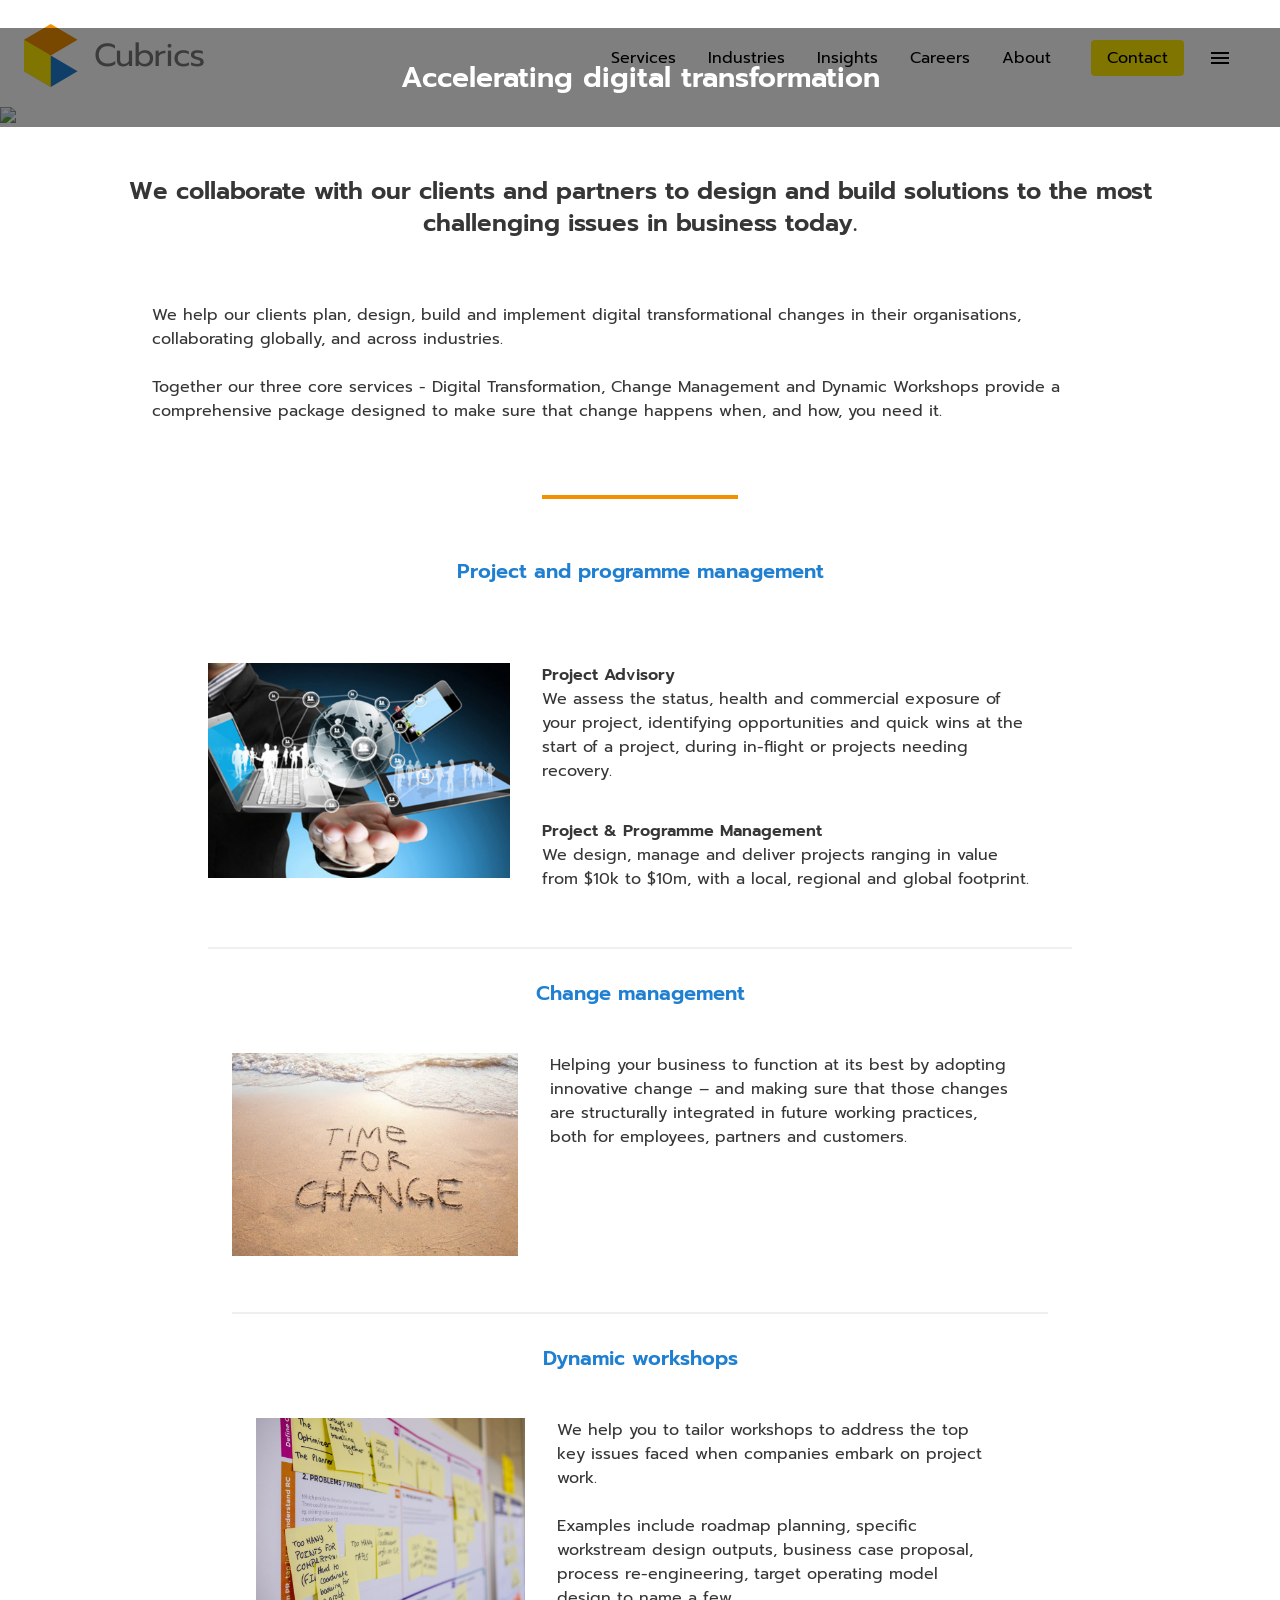
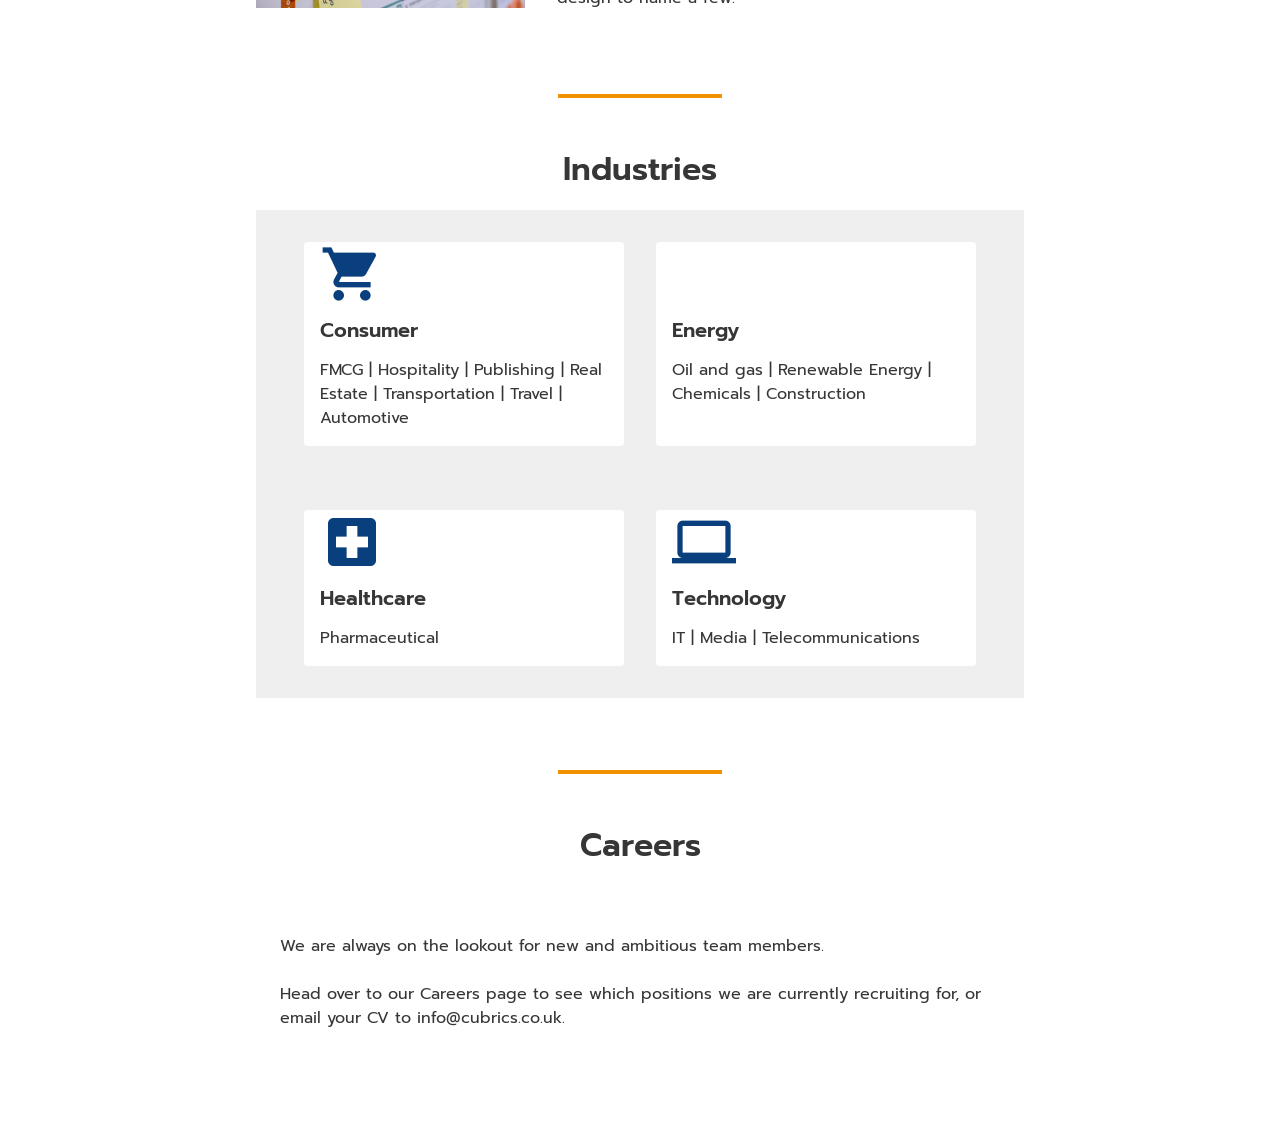
==== commit 556b6386: "Add files via upload" ====
--- a/index.html
+++ b/index.html
@@ -61,22 +61,23 @@
     </div>
 
     <div class="content">
+      <div class="contentHeader">
+        <h4>We collaborate with our clients and partners to design and build solutions to the most challenging issues 
+          in business today.</h4>
+      </div>
+
+    <div class="content">
       <div class="paragraph">
         <p>
-          Change can be daunting. But it can also open up exciting new opportunities for businesses by injecting 
-          energy into their organisations, generating growth and improving profitability. <br><br>
-          We help our clients plan and implement digital transformational change in their organisations, working globally, 
-          and across sectors. <br><br>
-          Together our three core services - Digital Transformation, Change Management and Dynamic Workshops – provide a 
+          We help our clients plan, design, build and implement digital transformational changes in their organisations, 
+          collaborating globally, and across industries. <br><br>
+          Together our three core services - Digital Transformation, Change Management and Dynamic Workshops provide a 
           comprehensive package designed to make sure that change happens when, and how, you need it. 
         </p>
-      </div>
-      <br><br>
-
-      <div class="content">
-        <div class="contentHeader">
-          <h3>Services</h3>
-        </div>
+      </div>      <br><br>
+
+
+      <br><br><hr class="divider" /><br><br>
 
         <div class="content">
           <div class="contentHeader2">
@@ -89,56 +90,55 @@
               <img src="images/services-project-mgmt.png" alt="cubrics logo"/>
             </div>
             <div class="cardUSPText">
-              <p>
-                Companies are continuously transforming their organization to stay competitive. <br><br>At Cubrics, 
-                our structured methodologies equip you to plan and execute your projects by leveraging our knowledge, 
-                tools and expertise gained from consulting with blue-chip brands. <br><br>Our tailored solutions focuses on the 
-                drivers of value which accelerates delivery balanced by an on-demand support model which reduces your 
-                consultancy costs.
-              </p>
-            </div>
-          </div>
+              <h6>Project Advisory</h6>
+              <p>
+                We assess the status, health and commercial exposure of your project, identifying opportunities and quick wins 
+                at the start of a project, during in-flight or projects needing recovery.</p><br><br>
+              <h6>Project & Programme Management</h6>
+              <p>
+                We design, manage and deliver projects ranging in value from $10k to $10m, with a local, regional and global 
+                footprint.</p>
+            </div>
+          </div>
+
+          <hr class="dividerCard" />
 
           <div class="content">
             <div class="contentHeader2">
               <h5>Change management</h5>
             </div>
-
           <div class="cardUSP">
             <div class="cardUSPIcon">
               <img src="images/services-change-mgmt.png" alt="cubrics logo"/>
             </div>
             <div class="cardUSPText">
               <p>
-                Technology alone is not sufficient to drive change. The technology fused with humanities and curiosity 
-                leads the way to adopting the change in culture, behaviour and attitude. <br><br>At Cubrics, we drive these 
-                changes throughout the value chain by addressing the capability gap in employees and utilizing our modern 
-                communication techniques to embed changes for your suppliers and customers. <br><br>The combination of our latest 
-                cognitive psychology insight is also paving the way for corporate visionaries to drive change.
-              </p>
-            </div>
-          </div>
+                Helping your business to function at its best by adopting innovative change – and making sure that those changes 
+                are structurally integrated in future working practices, both for employees, partners and customers.</p>
+            </div>
+          </div>
+
+          <hr class="dividerCard" />
           
           <div class="content">
             <div class="contentHeader2">
               <h5>Dynamic workshops</h5>
             </div>
-
           <div class="cardUSP">
             <div class="cardUSPIcon">
               <img src="images/services-dynamic-workshops.png" alt="cubrics logo"/>
             </div>
             <div class="cardUSPText">
               <p>
-                Our complimentary workshops address some of the top key issues faced when companies embark on project work. <br><br>
-                We explore the basic essentials required for a successful delivery tailored to your company’s needs and engaging 
-                with your chosen attendees.
+                We help you to tailor workshops to address the top key issues faced when companies embark on project work. <br><br>
+                Examples include roadmap planning, specific workstream design outputs, business case proposal, process 
+                re-engineering, target operating model design to name a few.  
               </p>
             </div>
           </div>
         </div>
 
-        <hr class="dividerCard" />
+        <br><br><hr class="divider" />
 
         <div class="content">
           <div class="contentHeader">
@@ -157,7 +157,7 @@
               <span class="material-icons md-64">bolt</span>
               <div class="contentHeader1"><h5>Energy</h5></div>
               <p>
-                Oil and gas | Chemicals | Construction
+                Oil and gas | Renewable Energy | Chemicals | Construction
               </p>
             </div>
           </div>
@@ -179,6 +179,8 @@
           </div>
         </div>
         <br><br>
+
+        <br><br><hr class="divider" />
 
         <div class="content">
           <div class="contentHeader">
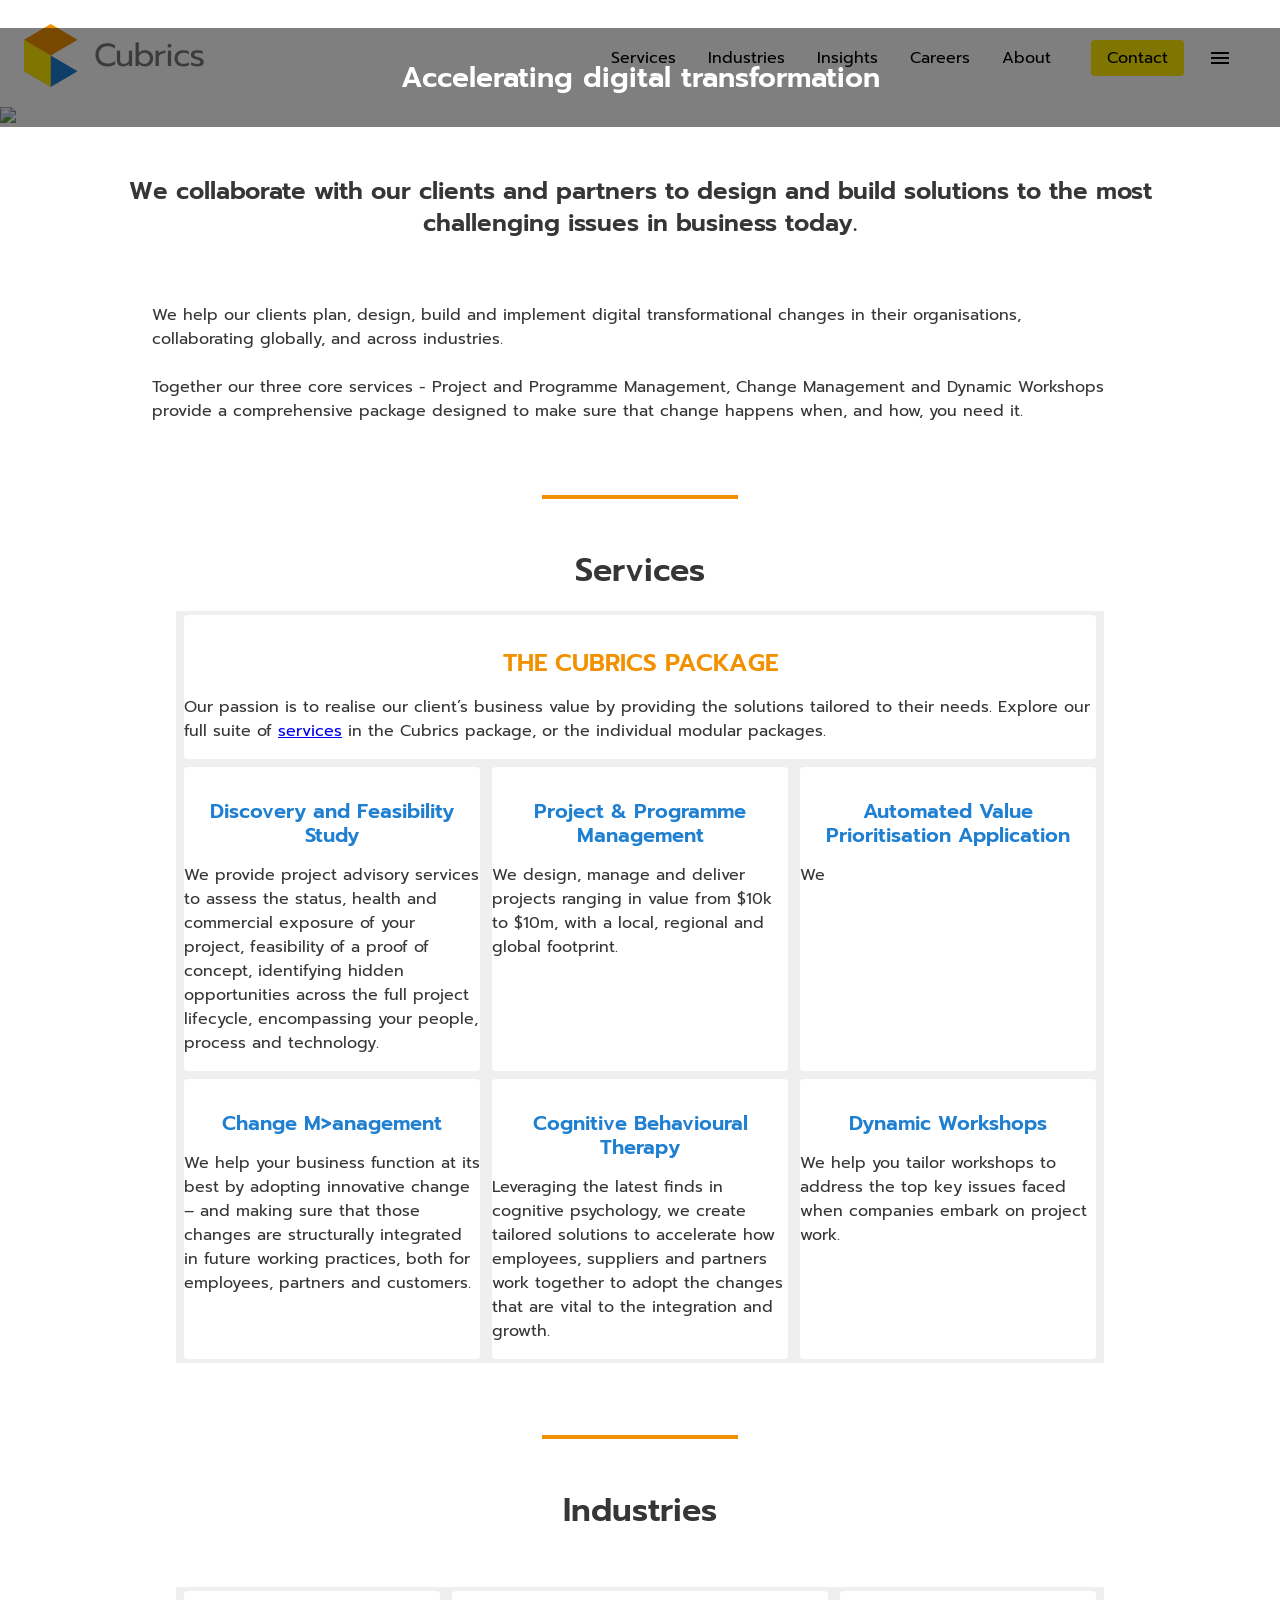
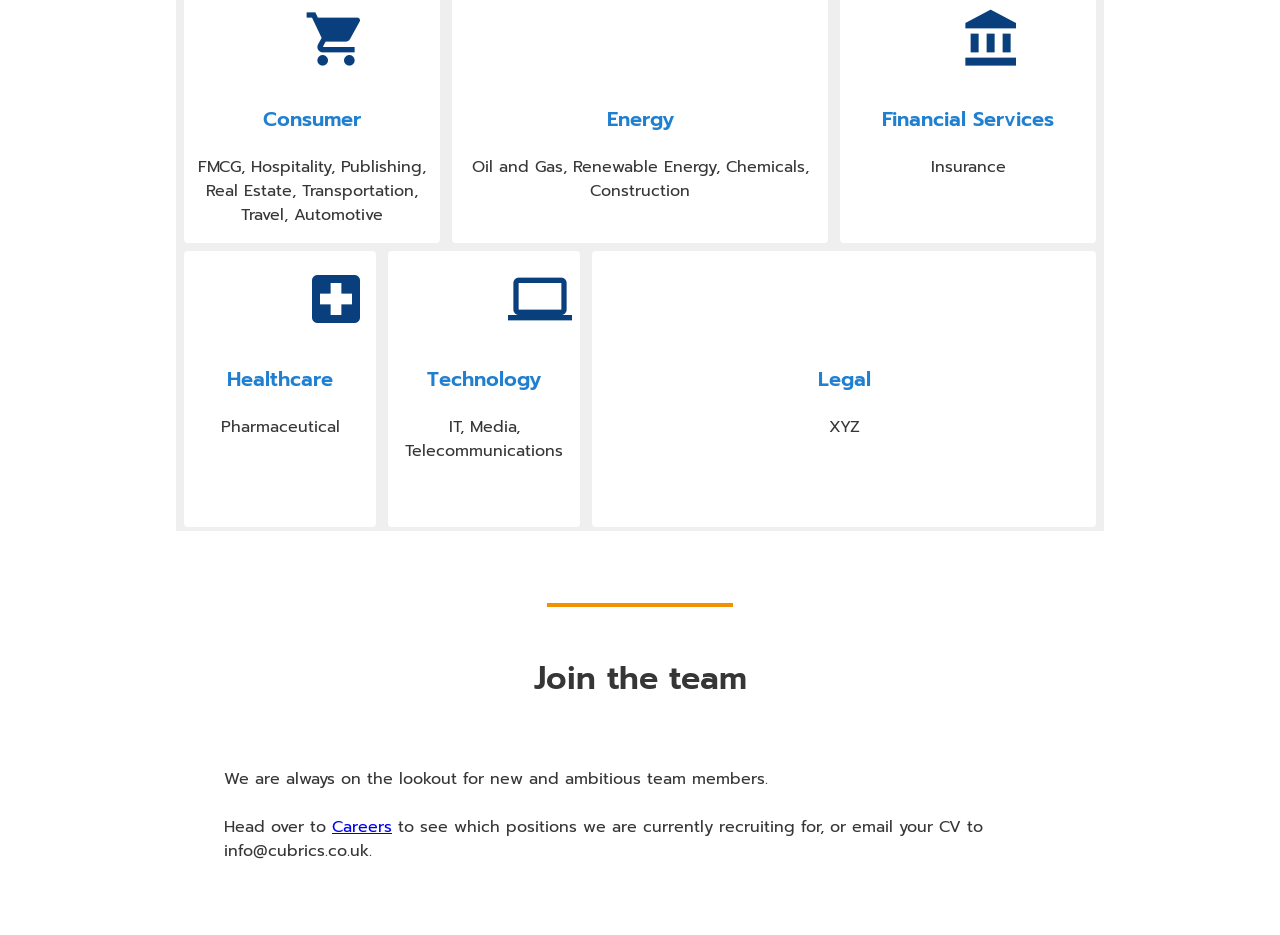
==== commit 3988d945: "Add files via upload" ====
--- a/index.html
+++ b/index.html
@@ -6,7 +6,7 @@
       name="viewport"
       content="width=device-width, initial-scale=1"
     />
-    <title>Cubrics - Home</title>
+    <title>Cubrics - Accelerating digital transformation</title>
     <link rel="stylesheet" type="text/css" href="./stylesheet.css" />
     <link rel="preconnect" href="https://fonts.gstatic.com" />
     <link
@@ -71,127 +71,135 @@
         <p>
           We help our clients plan, design, build and implement digital transformational changes in their organisations, 
           collaborating globally, and across industries. <br><br>
-          Together our three core services - Digital Transformation, Change Management and Dynamic Workshops provide a 
+          Together our three core services - Project and Programme Management, Change Management and Dynamic Workshops provide a 
           comprehensive package designed to make sure that change happens when, and how, you need it. 
         </p>
-      </div>      <br><br>
-
-
-      <br><br><hr class="divider" /><br><br>
+      </div><br><br>
+
+
+      <br><br><hr class="divider" />
 
         <div class="content">
-          <div class="contentHeader2">
-            <h5>Project and programme management</h5>
-          </div>
-
-        <div class="cards">
-          <div class="cardUSP">
-            <div class="cardUSPIcon">
-              <img src="images/services-project-mgmt.png" alt="cubrics logo"/>
-            </div>
-            <div class="cardUSPText">
-              <h6>Project Advisory</h6>
-              <p>
-                We assess the status, health and commercial exposure of your project, identifying opportunities and quick wins 
-                at the start of a project, during in-flight or projects needing recovery.</p><br><br>
-              <h6>Project & Programme Management</h6>
-              <p>
-                We design, manage and deliver projects ranging in value from $10k to $10m, with a local, regional and global 
-                footprint.</p>
-            </div>
-          </div>
-
-          <hr class="dividerCard" />
-
-          <div class="content">
-            <div class="contentHeader2">
-              <h5>Change management</h5>
-            </div>
-          <div class="cardUSP">
-            <div class="cardUSPIcon">
-              <img src="images/services-change-mgmt.png" alt="cubrics logo"/>
-            </div>
-            <div class="cardUSPText">
-              <p>
-                Helping your business to function at its best by adopting innovative change – and making sure that those changes 
-                are structurally integrated in future working practices, both for employees, partners and customers.</p>
-            </div>
-          </div>
-
-          <hr class="dividerCard" />
-          
-          <div class="content">
-            <div class="contentHeader2">
-              <h5>Dynamic workshops</h5>
-            </div>
-          <div class="cardUSP">
-            <div class="cardUSPIcon">
-              <img src="images/services-dynamic-workshops.png" alt="cubrics logo"/>
-            </div>
-            <div class="cardUSPText">
-              <p>
-                We help you to tailor workshops to address the top key issues faced when companies embark on project work. <br><br>
-                Examples include roadmap planning, specific workstream design outputs, business case proposal, process 
-                re-engineering, target operating model design to name a few.  
-              </p>
-            </div>
-          </div>
-        </div>
-
-        <br><br><hr class="divider" />
+          <div class="contentHeader">
+            <h3>Services</h3>
+          </div>
+
+
+      <div class="cardBlocks">
+        <div class="cardBlock">
+          <div class="contentHeader3"><h4>THE CUBRICS PACKAGE</h4></div>
+          <p>
+            Our passion is to realise our client’s business value by providing the solutions tailored to their needs.
+          Explore our full suite of <a href="https://cubrics.co.uk/services">services</a> in the Cubrics package, or the individual modular packages.</p>
+        </div>
+      </div>
+      <div class="cardBlocks">
+        <div class="cardBlock">
+          <div class="contentHeader3"><h5>Discovery and Feasibility Study</h5></div>
+          <p>
+            We provide project advisory services to assess the status, health and commercial exposure of your project, 
+            feasibility of a proof of concept, identifying hidden opportunities across the full project lifecycle, 
+            encompassing your people, process and technology. </p>
+        </div>
+        <div class="cardBlock">
+          <div class="contentHeader3"><h5>Project & Programme Management</h5></div>
+          <p>
+            We design, manage and deliver projects ranging in value from $10k to $10m, with a local, regional and global 
+            footprint.</p>
+        </div>
+        <div class="cardBlock">
+          <div class="contentHeader3"><h5>Automated Value Prioritisation Application</h5></div>
+          <p>We </p>
+        </div>
+      </div>
+      <div class="cardBlocks">
+        <div class="cardBlock">
+          <div class="contentHeader3"><h5>Change M>anagement</h5></div>
+          <p>
+            We help your business function at its best by adopting innovative change – and making sure that those changes 
+        are structurally integrated in future working practices, both for employees, partners and customers.
+          </p>
+        </div>
+        <div class="cardBlock">
+          <div class="contentHeader3"><h5>Cognitive Behavioural Therapy</h5></div>
+          <p>Leveraging the latest finds in cognitive psychology, we create tailored solutions to accelerate how employees, 
+            suppliers and partners work together to adopt the changes that are vital to the integration and growth.</p>
+        </div>
+        <div class="cardBlock">
+          <div class="contentHeader3"><h5>Dynamic Workshops</h5></div>
+          <p>
+            We help you tailor workshops to address the top key issues faced when companies embark on project work.
+          </p>
+        </div>
+      </div>
+    </div>
+
+
+
+
+
+
+
+      <br><br>        <br><br><hr class="divider" />
 
         <div class="content">
           <div class="contentHeader">
             <h3>Industries</h3>
           </div>
+          <br><br>
+
 
           <div class="cardBlocks">
             <div class="cardBlock">
               <span class="material-icons md-64">shopping_cart</span>
-              <div class="contentHeader1"><h5>Consumer</h5></div>
-              <p>
-                FMCG | Hospitality | Publishing | Real Estate | Transportation | Travel | Automotive
-              </p>
+              <div class="contentHeader3"><h5>Consumer</h5></div>
+              <div class="contentHeader3"><p>FMCG, Hospitality, Publishing, Real Estate, Transportation, Travel, Automotive</p></div>
             </div>
             <div class="cardBlock">
               <span class="material-icons md-64">bolt</span>
-              <div class="contentHeader1"><h5>Energy</h5></div>
-              <p>
-                Oil and gas | Renewable Energy | Chemicals | Construction
-              </p>
+              <div class="contentHeader3"><h5>Energy</h5></div>
+              <div class="contentHeader3"><p>Oil and Gas, Renewable Energy, Chemicals, Construction</p></div>
             </div>
-          </div>
-          <div class="cardBlocks">
-            <div class="cardBlock">
-              <span class="material-icons md-64">local_hospital</span>
-              <div class="contentHeader1"><h5>Healthcare</h5></div>
-              <p>
-                Pharmaceutical
-              </p>
-            </div>
-            <div class="cardBlock">
-              <span class="material-icons md-64">computer</span>
-              <div class="contentHeader1"><h5>Technology</h5></div>
-              <p>
-                IT | Media | Telecommunications 
-              </p>
-            </div>
-          </div>
-        </div>
+          <div class="cardBlock">
+            <span class="material-icons md-64">account_balance</span>
+            <div class="contentHeader3"><h5>Financial Services</h5></div> 
+            <div class="contentHeader3"><p>Insurance</p></div>
+          </div>
+        </div>
+        <div class="cardBlocks">
+          <div class="cardBlock">
+            <span class="material-icons md-64">local_hospital</span>
+            <div class="contentHeader3"><h5>Healthcare</h5></div>
+            <div class="contentHeader3"><p>Pharmaceutical</p></div>
+          </div>
+          <div class="cardBlock">
+            <span class="material-icons md-64">computer</span>
+            <div class="contentHeader3"><h5>Technology</h5></div>
+            <div class="contentHeader3"><p>IT, Media, Telecommunications</p></div>
+          </div>
+          <div class="cardBlock">
+            <span class="material-icons md-64">policy</span>
+            <div class="contentHeader3"><h5>Legal</h5></div>
+            <div class="contentHeader3"><p>XYZ</p></div>
+            <br><br>
+            <br><br>
+        </div>
+      </div>
+
         <br><br>
 
         <br><br><hr class="divider" />
-
+    
         <div class="content">
           <div class="contentHeader">
-            <h3>Careers</h3>
+            <h3>Join the team</h3>
           </div>
           <div class="content">
             <div class="paragraph">
               <p>
                 We are always on the lookout for new and ambitious team members.<br><br>
-                Head over to our Careers page to see which positions we are currently recruiting for, 
-                or email your CV to info@cubrics.co.uk. 
+                Head over to <a href="https://cubrics.co.uk/careers/">Careers</a> to see which positions we are currently 
+                recruiting for, or email your CV to info@cubrics.co.uk. 
               </p>
             </div>
             <br><br>
--- a/stylesheet.css
+++ b/stylesheet.css
@@ -144,6 +144,8 @@
   font-size: 64px;
   color: #093f7c;
   margin-bottom: 4px;
+  margin-left: 120px;
+  margin-top: 16px;
 }
 
 /* Buttons */
@@ -180,7 +182,7 @@
   flex-direction: row;
   justify-content: space-between;
   background-color: #efefef;
-  padding: 32px;
+  padding: 2px;
   border: none;
 }
 
@@ -198,10 +200,10 @@
   flex-direction: column;
   align-items: center;
   background-color: #ffffff;
-  padding: 0px 16px;
+  padding: 0px;
   border: none;
   border-radius: 4px;
-  margin: 0px 16px;
+  margin: 2px 6px;
 }
 
 .cardBlock p {
@@ -315,12 +317,23 @@
 
 .contentHeader3 h5{
   color: #1f7fd1;
-  text-align: left;
+  text-align: center;
   padding: 24px 0px 0px 0px;
 }
 
+.contentHeader3 h4{
+  color: #f29100;
+  text-align: center;
+  padding: 24px 0px 0px 0px;
+}
+
 .contentHeader1 {
-  text-align: none;
+  text-align: center;
+  padding: 8px 0px 0px 0px;
+}
+
+.contentHeader3 {
+  text-align: center;
   padding: 8px 0px 0px 0px;
 }
 
@@ -495,3 +508,46 @@
 .paragraph {
   padding: 48px 0px 0px 0px;
 }
+
+/* Container holding the image and the text */
+.container {
+  position: relative;
+  text-align: center;
+  color: white;
+}
+
+/* Bottom left text */
+.bottom-left {
+  position: absolute;
+  bottom: 8px;
+  left: 16px;
+}
+
+/* Top left text */
+.top-left {
+  position: absolute;
+  top: 8px;
+  left: 16px;
+}
+
+/* Top right text */
+.top-right {
+  position: absolute;
+  top: 8px;
+  right: 16px;
+}
+
+/* Bottom right text */
+.bottom-right {
+  position: absolute;
+  bottom: 8px;
+  right: 16px;
+}
+
+/* Centered text */
+.centered {
+  position: absolute;
+  top: 50%;
+  left: 50%;
+  transform: translate(-50%, -50%);
+}
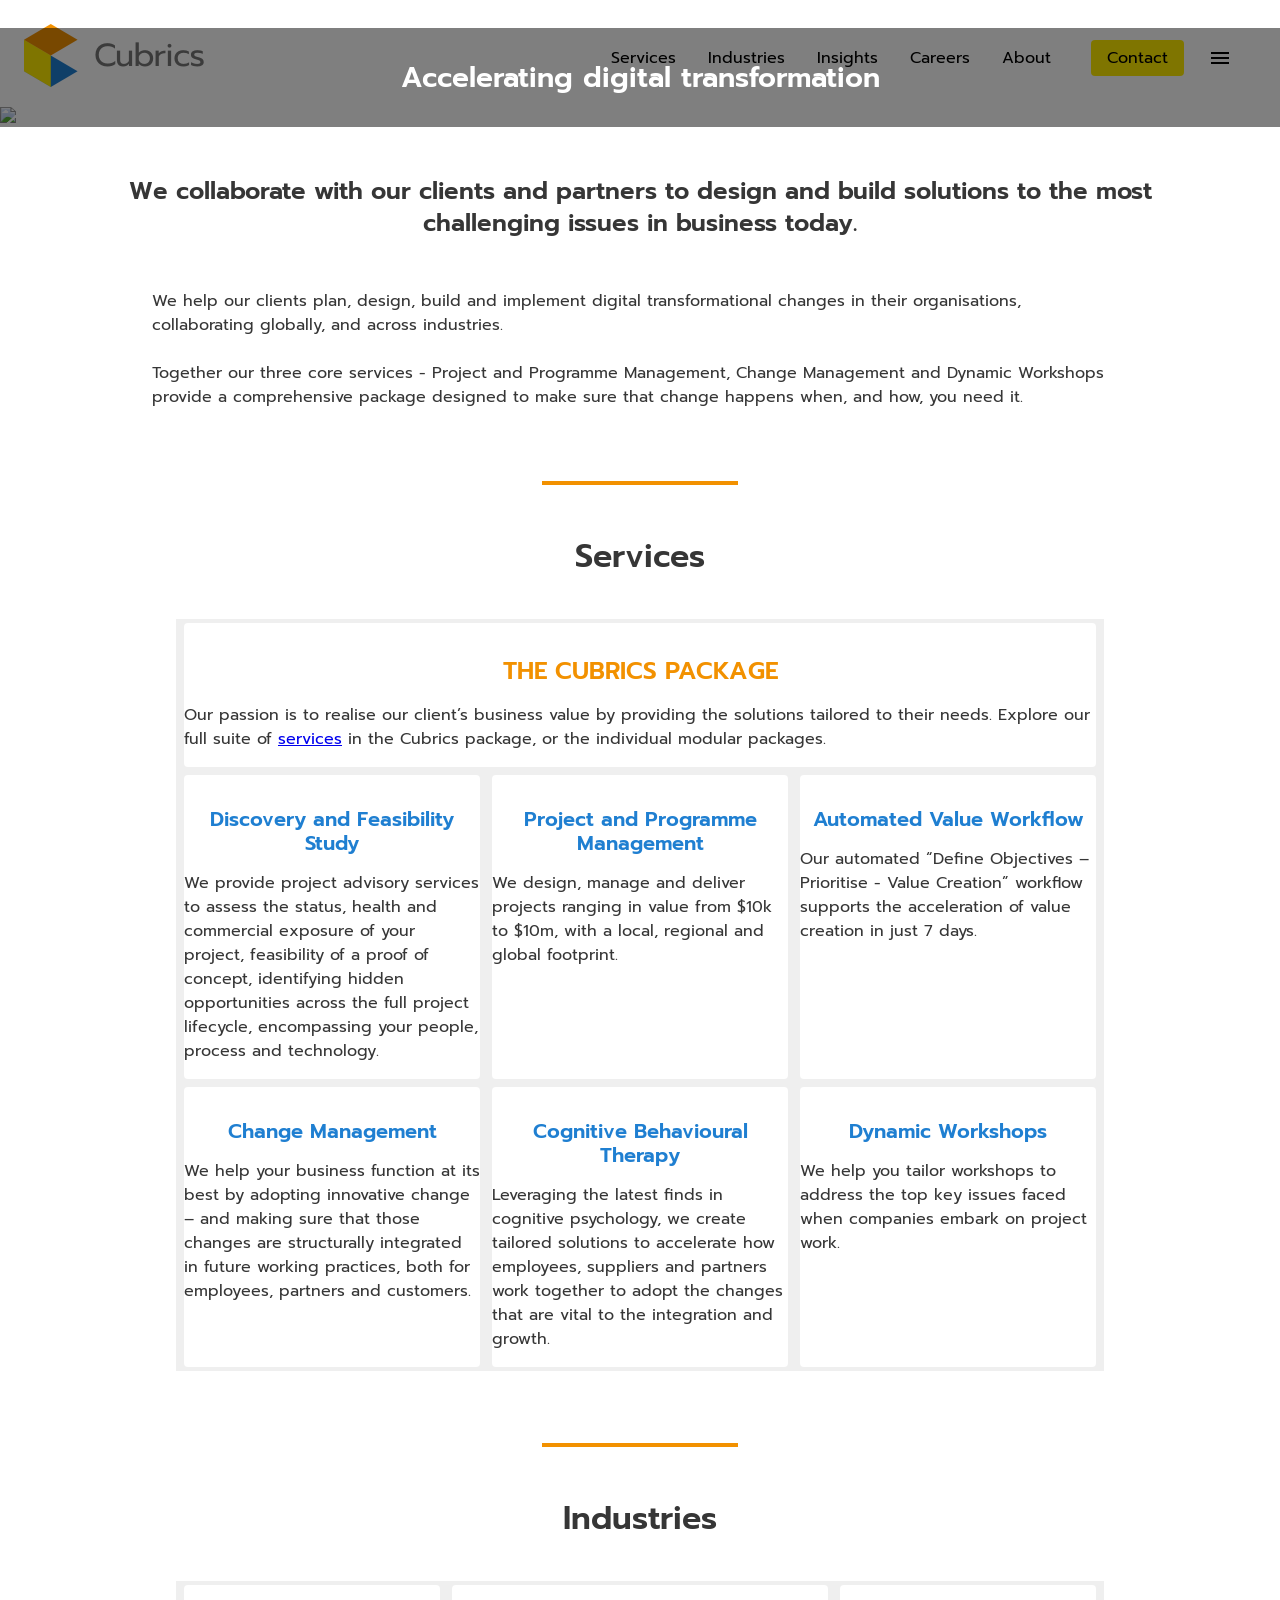
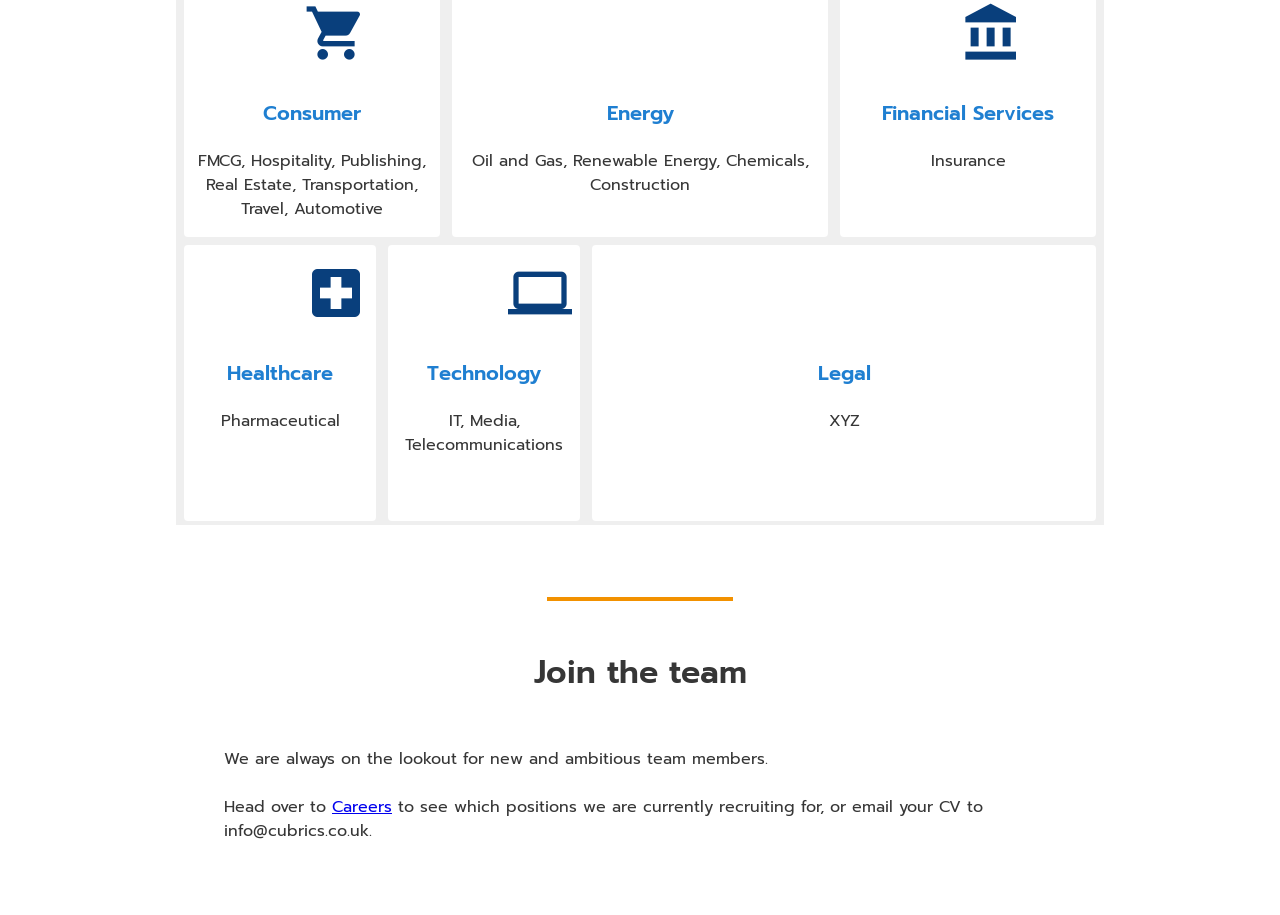
==== commit 935c37ab: "Add files via upload" ====
--- a/index.html
+++ b/index.html
@@ -83,7 +83,7 @@
           <div class="contentHeader">
             <h3>Services</h3>
           </div>
-
+          <br><br>
 
       <div class="cardBlocks">
         <div class="cardBlock">
@@ -99,22 +99,23 @@
           <p>
             We provide project advisory services to assess the status, health and commercial exposure of your project, 
             feasibility of a proof of concept, identifying hidden opportunities across the full project lifecycle, 
-            encompassing your people, process and technology. </p>
-        </div>
-        <div class="cardBlock">
-          <div class="contentHeader3"><h5>Project & Programme Management</h5></div>
+            encompassing your people, process and technology.</p>
+        </div>
+        <div class="cardBlock">
+          <div class="contentHeader3"><h5>Project and Programme Management</h5></div>
           <p>
             We design, manage and deliver projects ranging in value from $10k to $10m, with a local, regional and global 
             footprint.</p>
         </div>
         <div class="cardBlock">
-          <div class="contentHeader3"><h5>Automated Value Prioritisation Application</h5></div>
-          <p>We </p>
+          <div class="contentHeader3"><h5>Automated Value Workflow</h5></div>
+          <p>Our automated “Define Objectives – Prioritise - Value Creation” workflow supports 
+            the acceleration of value creation in just 7 days. </p>
         </div>
       </div>
       <div class="cardBlocks">
         <div class="cardBlock">
-          <div class="contentHeader3"><h5>Change M>anagement</h5></div>
+          <div class="contentHeader3"><h5>Change Management</h5></div>
           <p>
             We help your business function at its best by adopting innovative change – and making sure that those changes 
         are structurally integrated in future working practices, both for employees, partners and customers.
@@ -133,11 +134,6 @@
         </div>
       </div>
     </div>
-
-
-
-
-
 
 
       <br><br>        <br><br><hr class="divider" />
--- a/stylesheet.css
+++ b/stylesheet.css
@@ -148,6 +148,31 @@
   margin-top: 16px;
 }
 
+.material-icons.md-67 {
+  font-size: 64px;
+  color: #093f7c;
+  margin-bottom: 4px;
+  margin-left: 60px;
+  margin-right: 60px;
+  margin-top: 16px;
+}
+
+.material-icons.md-65 {
+  font-size: 64px;
+  color: #f29100;
+  margin-bottom: 4px;
+  margin-left: 120px;
+  margin-top: 16px;
+}
+
+.material-icons.md-66 {
+  font-size: 64px;
+  color: #093f7c;
+  margin-bottom: 4px;
+  margin-left: 4px;
+  margin-top: 16px;
+}
+
 /* Buttons */
 .primaryButton {
   font-family: "prompt", Calibri, sans-serif;
@@ -229,6 +254,11 @@
   padding-left: 32px;
 }
 
+.cardHorizontalParagraphWide {
+  width: 100%;
+  padding-left: 32px;
+}
+
 .cardHorizontalParagraph h5 {
   color: #1f7fd1;
   padding-bottom: 16px;
@@ -306,7 +336,7 @@
 /* Headings */
 .contentHeader {
   text-align: center;
-  padding: 48px 0px 16px 0px;
+  padding: 48px 0px 2px 0px;
 }
 
 .contentHeader2 h5{
@@ -319,6 +349,18 @@
   color: #1f7fd1;
   text-align: center;
   padding: 24px 0px 0px 0px;
+}
+
+.contentHeader4 h5 {
+  color: #32403f;
+  text-align: left;
+  padding: 30px 0px 2px 0px;
+}
+
+.contentHeader5 h5 {
+  color: #32403f;
+  text-align: left;
+  padding: 40px 0px 2px 0px;
 }
 
 .contentHeader3 h4{
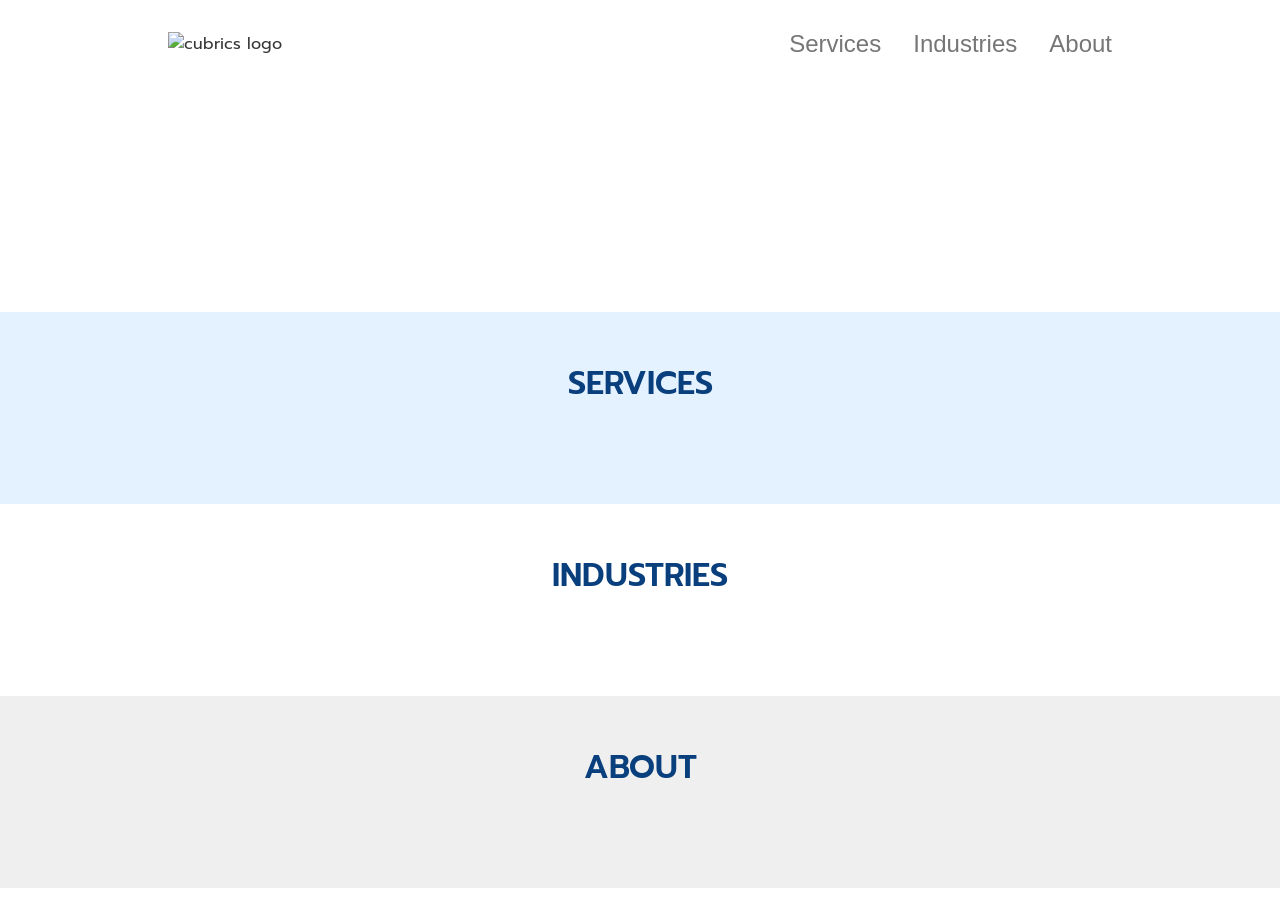
==== commit 5c947ad1: "Merge branch 'khorh:gh-pages' into gh-pages" ====
--- a/index.html
+++ b/index.html
@@ -1,215 +1 @@
-<!DOCTYPE html>
-<html>
-  <head>
-    <meta
-      charset="UTF-8"
-      name="viewport"
-      content="width=device-width, initial-scale=1"
-    />
-    <title>Cubrics - Accelerating digital transformation</title>
-    <link rel="stylesheet" type="text/css" href="./stylesheet.css" />
-    <link rel="preconnect" href="https://fonts.gstatic.com" />
-    <link
-      href="https://fonts.googleapis.com/css2?family=Prompt&display=swap"
-      rel="stylesheet"
-    />
-    <link
-      rel="stylesheet"
-      href="https://cdnjs.cloudflare.com/ajax/libs/font-awesome/4.7.0/css/font-awesome.min.css"
-    />
-    <link
-      href="https://fonts.googleapis.com/icon?family=Material+Icons"
-      rel="stylesheet"
-    />
-  </head>
-
-  <body>
-    <div class="container">
-      <div class="navigation" id="myNavigation">
-        <a href="https://www.cubrics.co.uk"
-          ><img src="images/logo.png" alt="cubrics logo"
-        /></a>
-        <div class="navigationItems">
-          <div>
-            <a class="navigationButton" href="services.html">Services</a>
-          </div>
-          <div>
-            <a class="navigationButton" href="industries.html">Industries</a>
-          </div>
-          <div>
-            <a class="navigationButton" href="insights.html">Insights</a>
-          </div>
-          <div><a class="navigationButton" href="careers.html">Careers</a></div>
-          <div><a class="navigationButton" href="about.html">About</a></div>
-          <div class="navigationCta">
-            <a href="mailto:margaret.khor@cubrics.co.uk"
-              ><button class="primaryButton">Contact</button></a
-            >
-          </div>
-          <a href="javascript:void(0);" onclick="myFunction()"
-            ><span class="material-icons navigationHamburger">menu</span></a
-          >
-        </div>
-      </div>
-    </div>
-
-    <div class="herobanner">
-      <img src="images/hero-banner-shiny-building.png" />
-      <div class="herobannerTextbox">
-        <div class="herobannerText">Accelerating digital transformation</div>
-      </div>
-    </div>
-
-    <div class="content">
-      <div class="contentHeader">
-        <h4>We collaborate with our clients and partners to design and build solutions to the most challenging issues 
-          in business today.</h4>
-      </div>
-
-    <div class="content">
-      <div class="paragraph">
-        <p>
-          We help our clients plan, design, build and implement digital transformational changes in their organisations, 
-          collaborating globally, and across industries. <br><br>
-          Together our three core services - Project and Programme Management, Change Management and Dynamic Workshops provide a 
-          comprehensive package designed to make sure that change happens when, and how, you need it. 
-        </p>
-      </div><br><br>
-
-
-      <br><br><hr class="divider" />
-
-        <div class="content">
-          <div class="contentHeader">
-            <h3>Services</h3>
-          </div>
-          <br><br>
-
-      <div class="cardBlocks">
-        <div class="cardBlock">
-          <div class="contentHeader3"><h4>THE CUBRICS PACKAGE</h4></div>
-          <p>
-            Our passion is to realise our client’s business value by providing the solutions tailored to their needs.
-          Explore our full suite of <a href="https://cubrics.co.uk/services">services</a> in the Cubrics package, or the individual modular packages.</p>
-        </div>
-      </div>
-      <div class="cardBlocks">
-        <div class="cardBlock">
-          <div class="contentHeader3"><h5>Discovery and Feasibility Study</h5></div>
-          <p>
-            We provide project advisory services to assess the status, health and commercial exposure of your project, 
-            feasibility of a proof of concept, identifying hidden opportunities across the full project lifecycle, 
-            encompassing your people, process and technology.</p>
-        </div>
-        <div class="cardBlock">
-          <div class="contentHeader3"><h5>Project and Programme Management</h5></div>
-          <p>
-            We design, manage and deliver projects ranging in value from $10k to $10m, with a local, regional and global 
-            footprint.</p>
-        </div>
-        <div class="cardBlock">
-          <div class="contentHeader3"><h5>Automated Value Workflow</h5></div>
-          <p>Our automated “Define Objectives – Prioritise - Value Creation” workflow supports 
-            the acceleration of value creation in just 7 days. </p>
-        </div>
-      </div>
-      <div class="cardBlocks">
-        <div class="cardBlock">
-          <div class="contentHeader3"><h5>Change Management</h5></div>
-          <p>
-            We help your business function at its best by adopting innovative change – and making sure that those changes 
-        are structurally integrated in future working practices, both for employees, partners and customers.
-          </p>
-        </div>
-        <div class="cardBlock">
-          <div class="contentHeader3"><h5>Cognitive Behavioural Therapy</h5></div>
-          <p>Leveraging the latest finds in cognitive psychology, we create tailored solutions to accelerate how employees, 
-            suppliers and partners work together to adopt the changes that are vital to the integration and growth.</p>
-        </div>
-        <div class="cardBlock">
-          <div class="contentHeader3"><h5>Dynamic Workshops</h5></div>
-          <p>
-            We help you tailor workshops to address the top key issues faced when companies embark on project work.
-          </p>
-        </div>
-      </div>
-    </div>
-
-
-      <br><br>        <br><br><hr class="divider" />
-
-        <div class="content">
-          <div class="contentHeader">
-            <h3>Industries</h3>
-          </div>
-          <br><br>
-
-
-          <div class="cardBlocks">
-            <div class="cardBlock">
-              <span class="material-icons md-64">shopping_cart</span>
-              <div class="contentHeader3"><h5>Consumer</h5></div>
-              <div class="contentHeader3"><p>FMCG, Hospitality, Publishing, Real Estate, Transportation, Travel, Automotive</p></div>
-            </div>
-            <div class="cardBlock">
-              <span class="material-icons md-64">bolt</span>
-              <div class="contentHeader3"><h5>Energy</h5></div>
-              <div class="contentHeader3"><p>Oil and Gas, Renewable Energy, Chemicals, Construction</p></div>
-            </div>
-          <div class="cardBlock">
-            <span class="material-icons md-64">account_balance</span>
-            <div class="contentHeader3"><h5>Financial Services</h5></div> 
-            <div class="contentHeader3"><p>Insurance</p></div>
-          </div>
-        </div>
-        <div class="cardBlocks">
-          <div class="cardBlock">
-            <span class="material-icons md-64">local_hospital</span>
-            <div class="contentHeader3"><h5>Healthcare</h5></div>
-            <div class="contentHeader3"><p>Pharmaceutical</p></div>
-          </div>
-          <div class="cardBlock">
-            <span class="material-icons md-64">computer</span>
-            <div class="contentHeader3"><h5>Technology</h5></div>
-            <div class="contentHeader3"><p>IT, Media, Telecommunications</p></div>
-          </div>
-          <div class="cardBlock">
-            <span class="material-icons md-64">policy</span>
-            <div class="contentHeader3"><h5>Legal</h5></div>
-            <div class="contentHeader3"><p>XYZ</p></div>
-            <br><br>
-            <br><br>
-        </div>
-      </div>
-
-        <br><br>
-
-        <br><br><hr class="divider" />
-    
-        <div class="content">
-          <div class="contentHeader">
-            <h3>Join the team</h3>
-          </div>
-          <div class="content">
-            <div class="paragraph">
-              <p>
-                We are always on the lookout for new and ambitious team members.<br><br>
-                Head over to <a href="https://cubrics.co.uk/careers/">Careers</a> to see which positions we are currently 
-                recruiting for, or email your CV to info@cubrics.co.uk. 
-              </p>
-            </div>
-            <br><br>
-            <br><br>
-
-    <script>
-      function myFunction() {
-        var x = document.getElementById("myNavigation");
-        if (x.className === "navigation") {
-          x.className += " responsive";
-        } else {
-          x.className = "navigation";
-        }
-      }
-    </script>
-  </body>
-</html>
+<!doctype html><html lang="en"><head><meta charset="utf-8"/><link rel="icon" href="/favicon.ico?"/><meta name="viewport" content="width=device-width,initial-scale=1"/><meta name="theme-color" content="#000000"/><meta name="description" content="Web site created using create-react-app"/><link rel="apple-touch-icon" href="/apple-touch-icon.png"/><link rel="manifest" href="/manifest.json"/><title>Cubrics</title><script defer="defer" src="/static/js/main.3568a0a9.js"></script><link href="/static/css/main.011cdd25.css" rel="stylesheet"></head><body><noscript>You need to enable JavaScript to run this app.</noscript><div id="root"></div></body></html>
--- a/static/css/main.011cdd25.css
+++ b/static/css/main.011cdd25.css
@@ -0,0 +1,2 @@
+@import url(https://fonts.googleapis.com/css2?family=Prompt:wght@100;200;300;400;500;600;700;800;900&display=swap);body{color:#363636;font-family:Prompt,sans-serif;margin:0}*{box-sizing:border-box}.App_page__W02Oo{display:flex;flex-direction:column}@media(min-width:0){.App_page__W02Oo{grid-column-gap:16px;-webkit-column-gap:16px;column-gap:16px;display:grid;grid-template-columns:0 repeat(4,1fr) 0}}@media(min-width:600px){.App_page__W02Oo{grid-column-gap:16px;-webkit-column-gap:16px;column-gap:16px;display:grid;grid-template-columns:16px repeat(8,1fr) 16px}}@media(min-width:912px){.App_page__W02Oo{grid-column-gap:16px;-webkit-column-gap:16px;column-gap:16px;display:grid;grid-template-columns:1fr repeat(12,56px) 1fr}}@media(min-width:1240px){.App_page__W02Oo{grid-column-gap:16px;-webkit-column-gap:16px;column-gap:16px;display:grid;grid-template-columns:1fr repeat(12,64px) 1fr}}@media(min-width:1440px){.App_page__W02Oo{grid-column-gap:16px;-webkit-column-gap:16px;column-gap:16px;display:grid;grid-template-columns:1fr repeat(12,72px) 1fr}}.About_container__QZIHx{background-color:#efefef;grid-column:1/-1;padding:48px 0 64px}@media(min-width:0){.About_container__QZIHx{grid-column-gap:16px;-webkit-column-gap:16px;column-gap:16px;display:grid;grid-template-columns:0 repeat(4,1fr) 0}}@media(min-width:600px){.About_container__QZIHx{grid-column-gap:16px;-webkit-column-gap:16px;column-gap:16px;display:grid;grid-template-columns:16px repeat(8,1fr) 16px}}@media(min-width:912px){.About_container__QZIHx{grid-column-gap:16px;-webkit-column-gap:16px;column-gap:16px;display:grid;grid-template-columns:1fr repeat(12,56px) 1fr}}@media(min-width:1240px){.About_container__QZIHx{grid-column-gap:16px;-webkit-column-gap:16px;column-gap:16px;display:grid;grid-template-columns:1fr repeat(12,64px) 1fr}}@media(min-width:1440px){.About_container__QZIHx{grid-column-gap:16px;-webkit-column-gap:16px;column-gap:16px;display:grid;grid-template-columns:1fr repeat(12,72px) 1fr}}.About_title__AlxJ2{align-items:center;display:flex;flex-direction:column;grid-column:2/-2;padding-bottom:32px}.CardAboutGroup_container__PDy6V{display:flex;flex-direction:column;gap:32px;grid-column:2/-2}.CardAbout_container__G\+mpc{align-items:center;background-color:#fff;border-radius:8px;display:flex;flex-direction:column;gap:16px;padding:24px}.Heading_common__x0Ho3{font-family:Prompt,sans-serif;font-weight:600;line-height:150%;margin:0}h1{font-size:40px}@media(min-width:600px){h1{font-size:48px}}h2{font-size:32px}h3{font-size:24px}.Heading_base__dark__Z5wzp{color:#363636}.Heading_primary__dark__GXF4q{color:#093f7c}.Heading_base__light__BC61F{color:#fff}.Text_common__khT8z{font-family:Calibri,sans-serif;font-weight:300;line-height:150%;margin:0}.Text_p1__PcfwA{font-size:24px}.Text_p2__-jeDZ{font-size:20px}.Text_footer__ZumHq{font-size:16px}.Text_base__dark__odETF{color:#363636}.Text_base__light__Ha76l{color:#fff}.Footer_container__oYeBD{grid-column:2/-2;padding:16px 0}.Header_background__u3kjz{background-image:url(/static/media/world.ce1bc343d487e0d73b1d.jpg);background-position:50%;background-size:cover;grid-column:1/-1;padding:48px 0 64px}@media(min-width:0){.Header_background__u3kjz{grid-column-gap:16px;-webkit-column-gap:16px;column-gap:16px;display:grid;grid-template-columns:0 repeat(4,1fr) 0}}@media(min-width:600px){.Header_background__u3kjz{grid-column-gap:16px;-webkit-column-gap:16px;column-gap:16px;display:grid;grid-template-columns:16px repeat(8,1fr) 16px}}@media(min-width:912px){.Header_background__u3kjz{grid-column-gap:16px;-webkit-column-gap:16px;column-gap:16px;display:grid;grid-template-columns:1fr repeat(12,56px) 1fr}}@media(min-width:1240px){.Header_background__u3kjz{grid-column-gap:16px;-webkit-column-gap:16px;column-gap:16px;display:grid;grid-template-columns:1fr repeat(12,64px) 1fr}}@media(min-width:1440px){.Header_background__u3kjz{grid-column-gap:16px;-webkit-column-gap:16px;column-gap:16px;display:grid;grid-template-columns:1fr repeat(12,72px) 1fr}}.Header_content__lcuvl{display:flex;flex-direction:column;gap:32px;grid-column:2/-2}.Header_titles__Jq-tn{background-color:rgba(54,54,54,.9);border-radius:8px;display:flex;flex-direction:column;gap:16px;padding:16px}.Button_common__BCoRO{background-color:#ffec00;border:4px solid #ffec00;border-radius:8px;color:#363636;font-family:Calibri,sans-serif;font-size:24px;font-weight:600;line-height:100%;margin:0;padding:4px 12px;width:-webkit-fit-content;width:-moz-fit-content;width:fit-content}.Button_common__BCoRO:hover{background-color:#fff7b2;border:4px solid #fff7b2}.Button_common__BCoRO:focus{background-color:#fff7b2;border:4px solid #f4db00}.Button_common__BCoRO:active{background-color:#f4db00;border:4px solid #f4db00}.Navigation_container__Qgony{align-items:center;display:flex;grid-column:2/-2;justify-content:space-between;margin:24px 0}@media(min-width:600px){.Navigation_links__vertical__container__lB9ma{display:none}}.Navigation_links__vertical__a0B0D{background-color:#fff;border-radius:0 0 8px 8px;display:flex;flex-direction:column;gap:8px;padding:0 24px 16px;position:absolute;right:0;top:112px}.Navigation_links__horizontal__container__yjOw\+{display:none;margin-left:24px}@media(min-width:600px){.Navigation_links__horizontal__container__yjOw\+{display:block}}.Navigation_links__horizontal__K71y-{display:flex;gap:32px}.NavigationLink_common__llj8k{border-bottom:2px solid #fff;color:#767676;font-family:Calibri,sans-serif;font-size:24px;line-height:100%;padding:8px 0 6px;text-decoration:none}.NavigationLink_common__llj8k:hover{border-bottom:2px solid #1f7fd1;color:#1f7fd1}.NavigationLink_common__llj8k:active{border-bottom:2px solid #093f7c;color:#093f7c}.Purpose_container__GyX72{grid-column:2/-2;padding:48px 0 64px}@media(min-width:600px){.Purpose_container__GyX72{grid-column:3/-3}}@media(min-width:912px){.Purpose_container__GyX72{grid-column:4/-4}}.Purpose_content__wJtWt{align-items:center;display:flex;flex-direction:column;gap:16px;text-align:center}.Services_container__Cc6Fe{background-color:#e4f2ff;grid-column:1/-1;padding:48px 0 64px}@media(min-width:0){.Services_container__Cc6Fe{grid-column-gap:16px;-webkit-column-gap:16px;column-gap:16px;display:grid;grid-template-columns:0 repeat(4,1fr) 0}}@media(min-width:600px){.Services_container__Cc6Fe{grid-column-gap:16px;-webkit-column-gap:16px;column-gap:16px;display:grid;grid-template-columns:16px repeat(8,1fr) 16px}}@media(min-width:912px){.Services_container__Cc6Fe{grid-column-gap:16px;-webkit-column-gap:16px;column-gap:16px;display:grid;grid-template-columns:1fr repeat(12,56px) 1fr}}@media(min-width:1240px){.Services_container__Cc6Fe{grid-column-gap:16px;-webkit-column-gap:16px;column-gap:16px;display:grid;grid-template-columns:1fr repeat(12,64px) 1fr}}@media(min-width:1440px){.Services_container__Cc6Fe{grid-column-gap:16px;-webkit-column-gap:16px;column-gap:16px;display:grid;grid-template-columns:1fr repeat(12,72px) 1fr}}.Services_title__PjwkJ{align-items:center;display:flex;flex-direction:column;grid-column:2/-2;padding-bottom:32px}.CardServiceGroup_container__x5wHM{display:flex;flex-direction:column;gap:32px;grid-column:2/-2}@media(min-width:600px){.CardService_container__lu3V4{display:flex;flex-direction:row}}.CardService_firstContainer__wEDBH{align-items:center;background-color:#363636;border-radius:8px 8px 0 0;display:flex;flex-direction:column;gap:16px;padding:24px;width:100%}@media(min-width:600px){.CardService_firstContainer__wEDBH{border-radius:8px 0 0 8px;width:50%}}.CardService_firstContainer__title__P7Q1g{text-align:center}.CardService_secondContainer__QFg0j{background-color:#fff;border-radius:0 0 8px 8px;padding:24px}@media(min-width:600px){.CardService_secondContainer__QFg0j{align-items:center;border-radius:0 8px 8px 0;display:flex;width:50%}}.Industries_container__d5zZY{grid-column:2/-2;padding:48px 0 64px}.Industries_title__eaorl{align-items:center;display:flex;flex-direction:column;padding-bottom:32px}.CardIndustryGroup_container__NvbOQ{display:flex;flex-direction:column;gap:32px}@media(min-width:600px){.CardIndustryGroup_container__NvbOQ{flex-direction:row;flex-wrap:wrap;gap:16px}}.CardIndustry_container__hJZo6{grid-column:2/-2;width:100%}@media(min-width:600px){.CardIndustry_container__hJZo6{width:calc(50% - 8px)}}@media(min-width:912px){.CardIndustry_container__hJZo6{width:calc(25% - 12px)}}.CardIndustry_image__c2WpZ{font-size:0}.CardIndustry_image__c2WpZ>img{border-radius:8px 8px 0 0;height:192px;object-fit:cover;width:100%}.CardIndustry_title__veZ5I{background-color:#363636;border-radius:0 0 8px 8px;display:flex;justify-content:center;padding:16px}
+/*# sourceMappingURL=main.011cdd25.css.map*/
